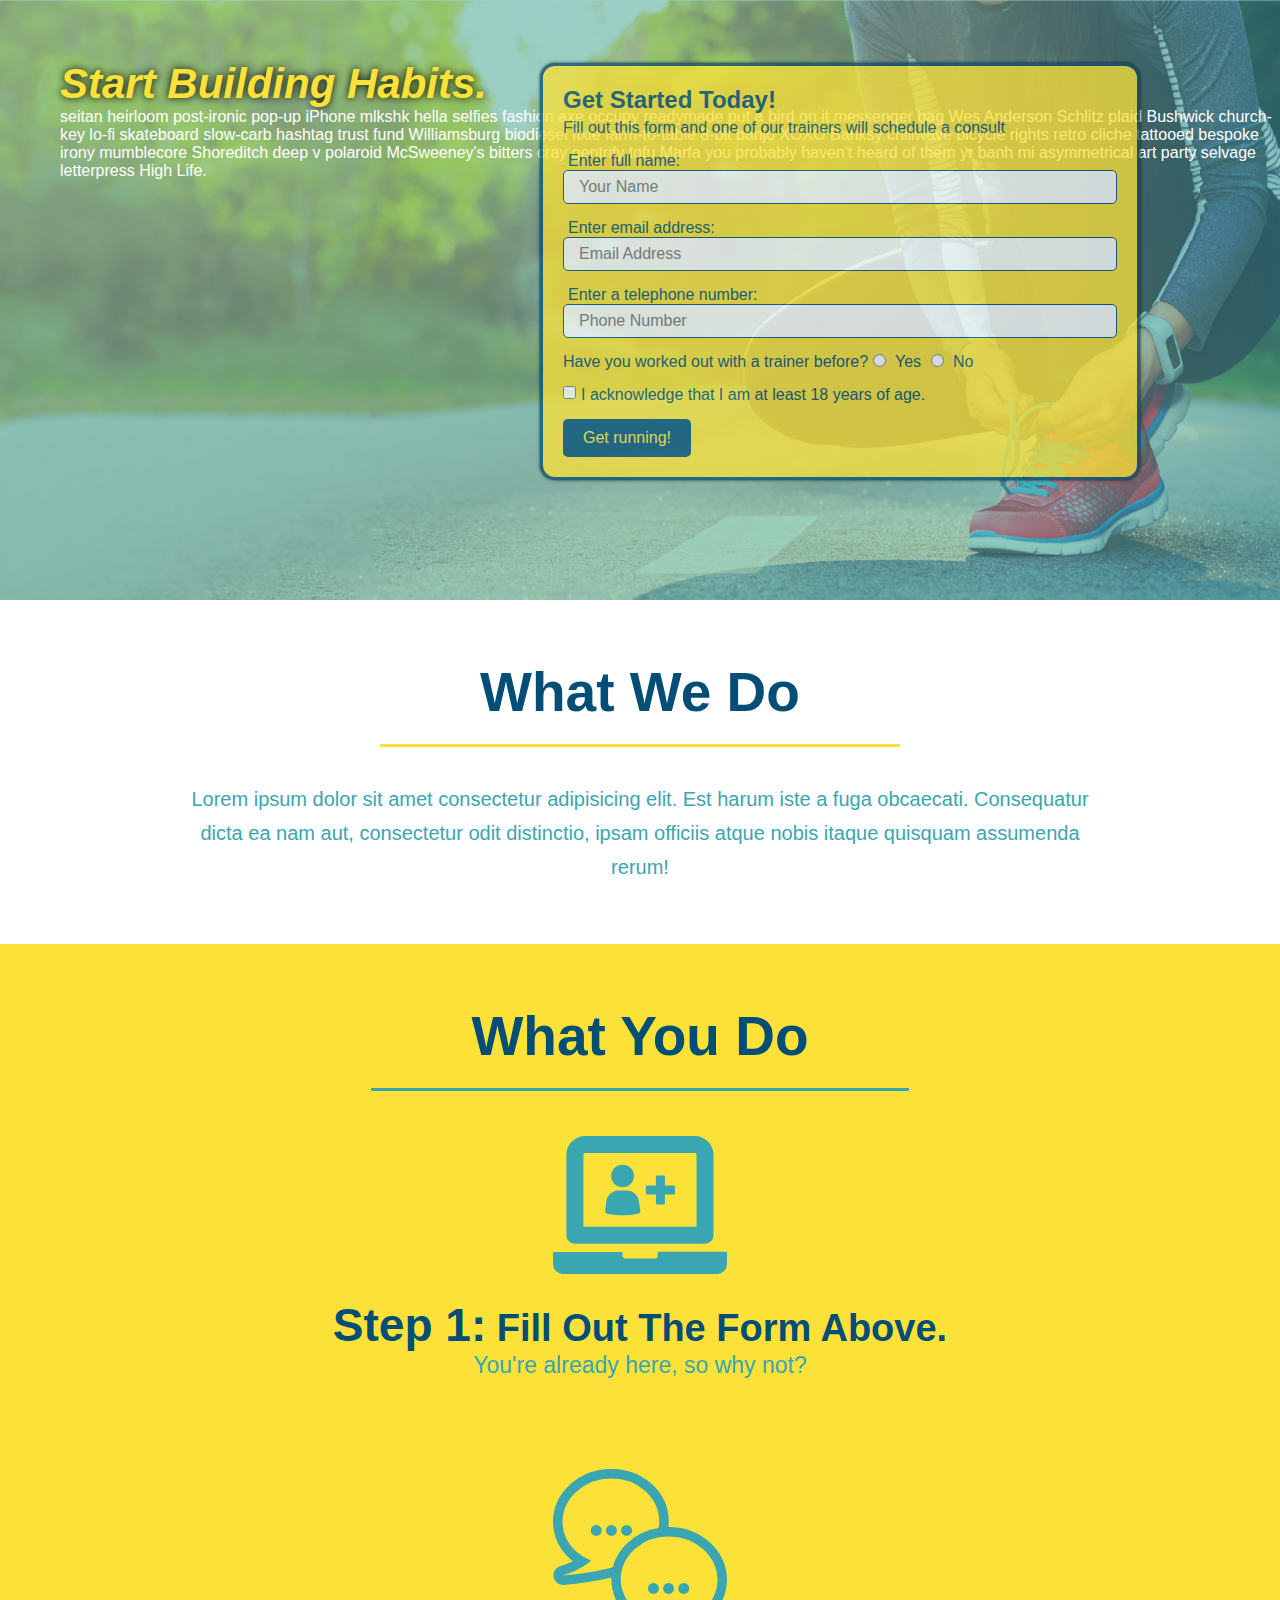
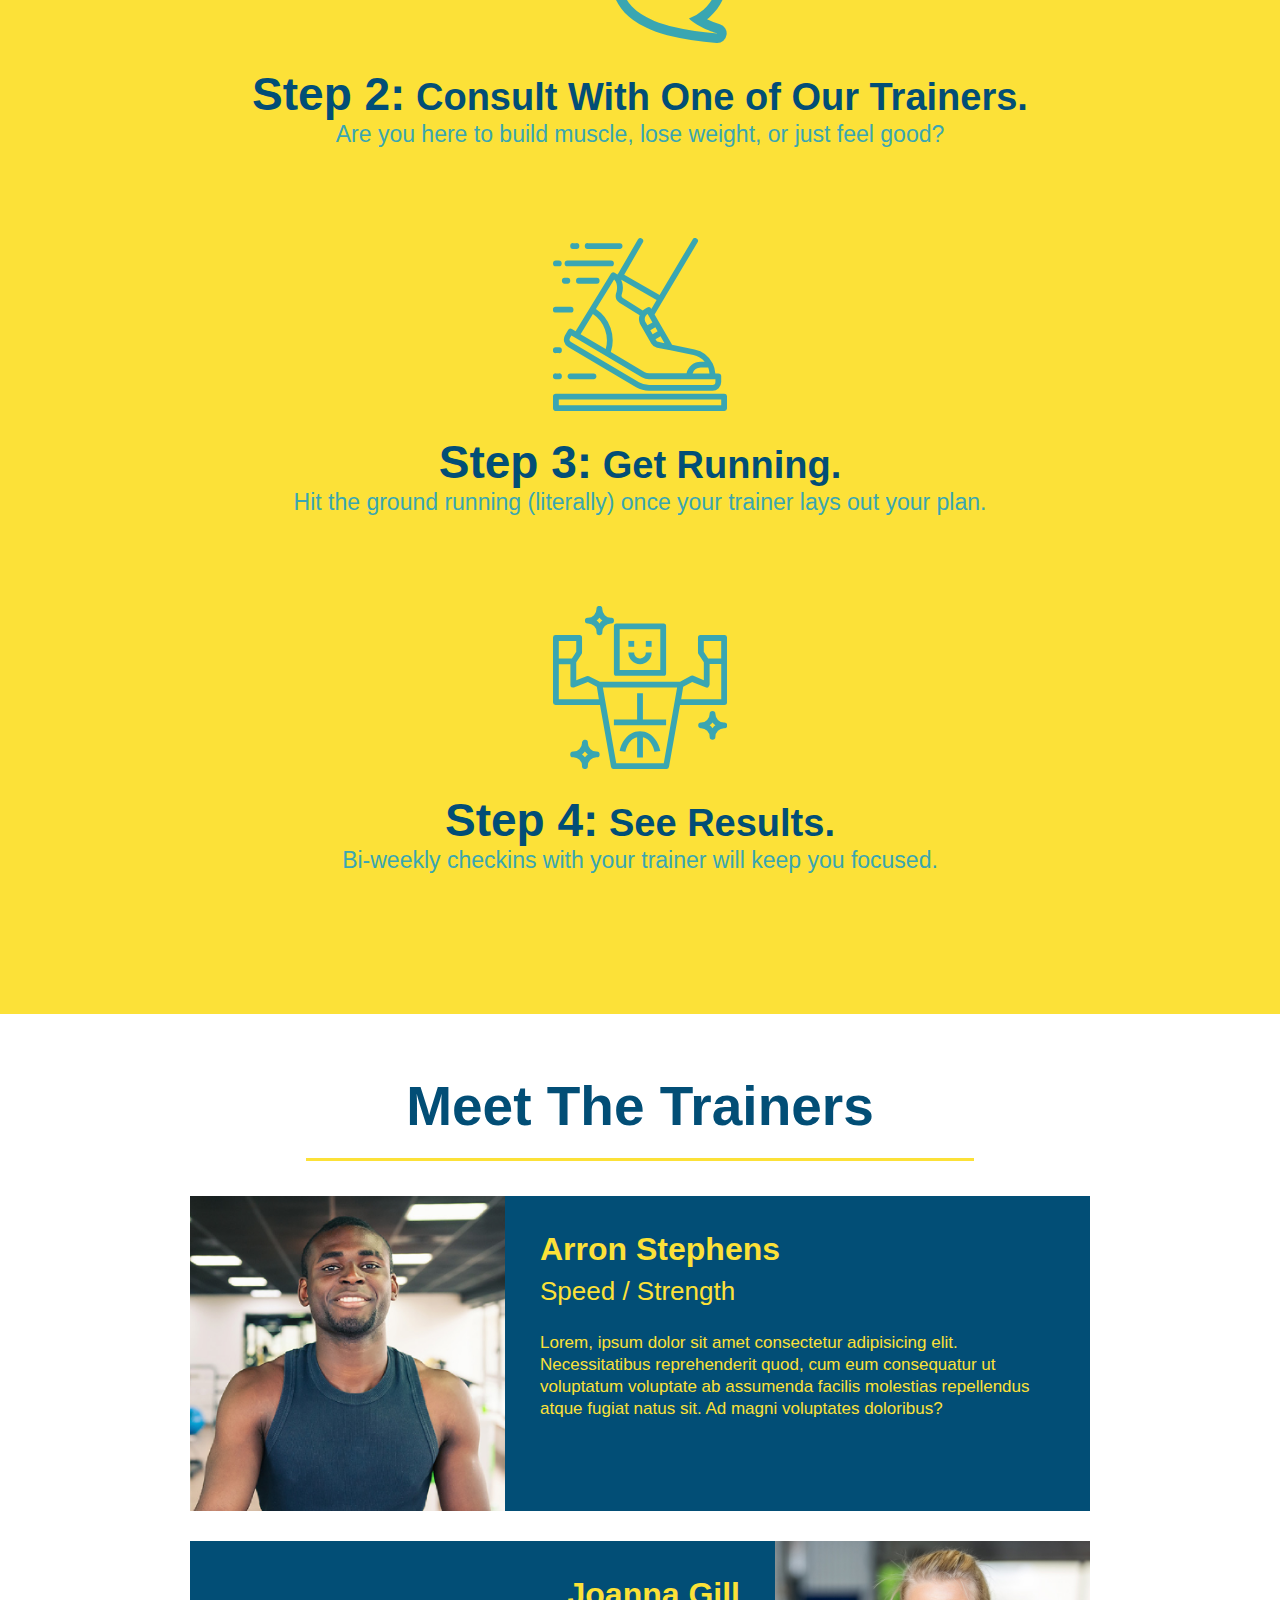
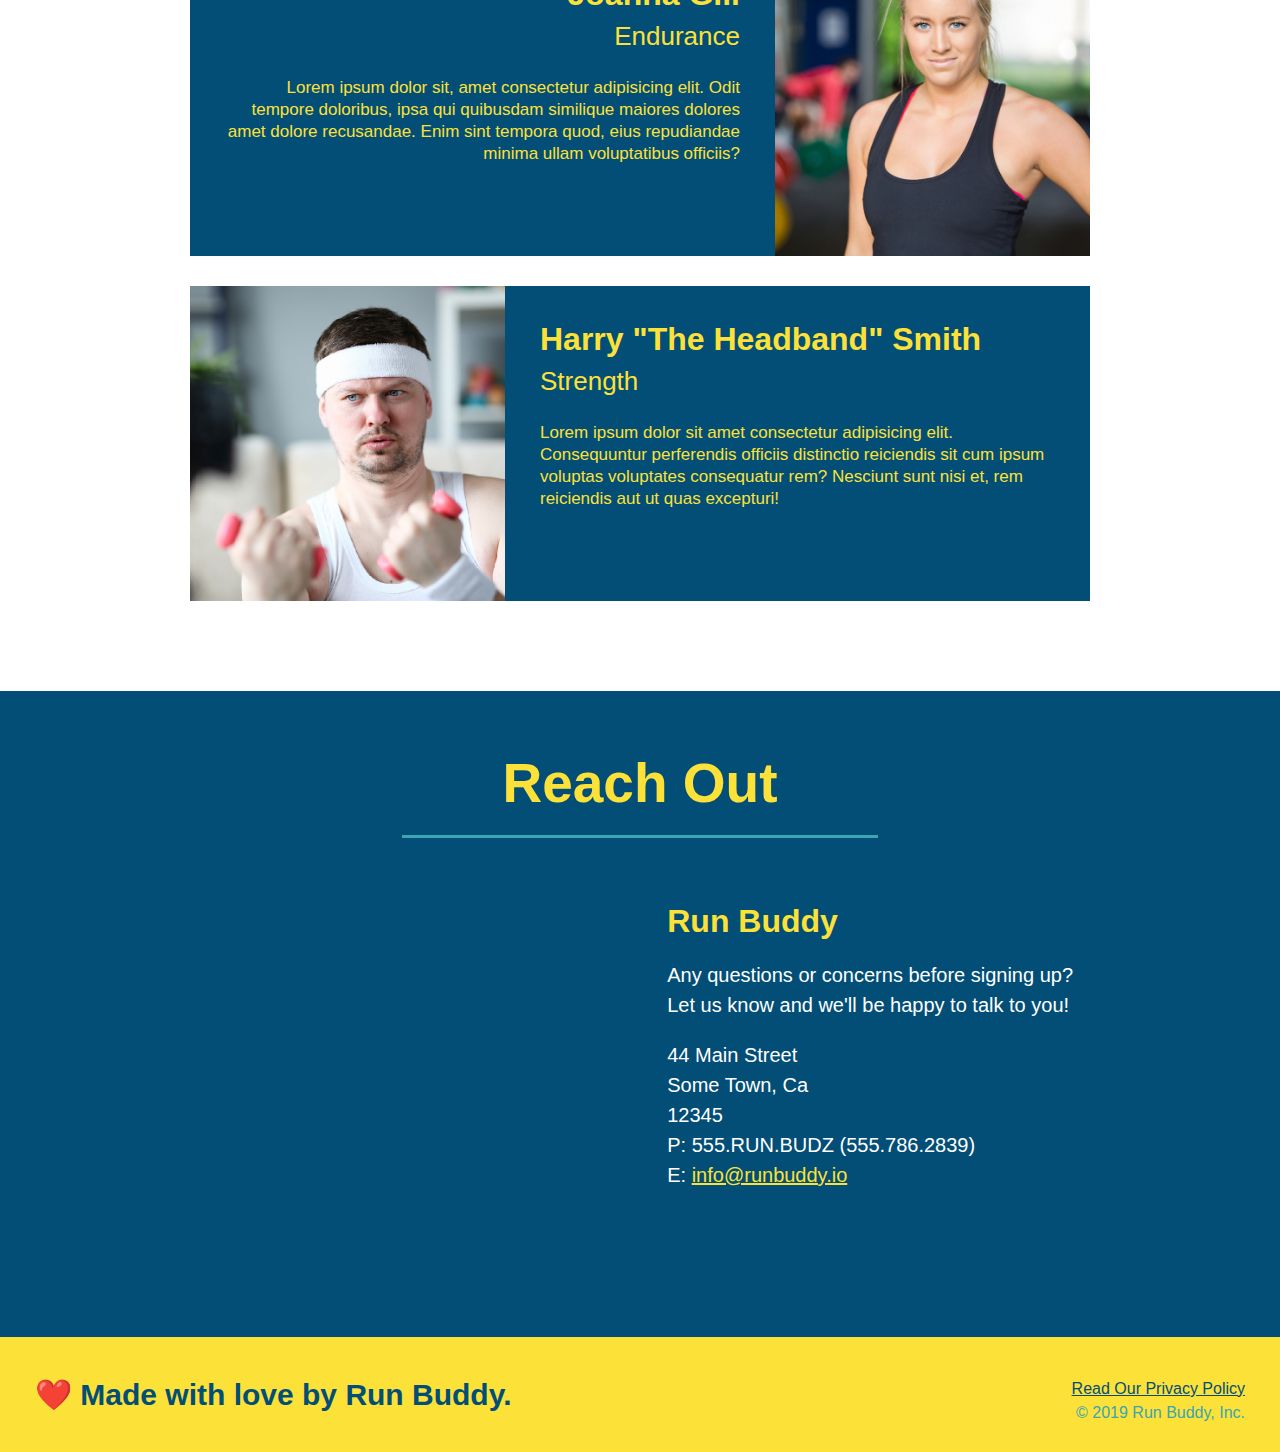
==== index.html @ 837352ae "updated hero content, replaced image" ====
<!DOCTYPE html>
<html lang="en">
    <head>
        <meta charset="UTF-8"/>
        <title>Run Buddy</title>
        <link rel="stylesheet" href="./assets/css/style.css"/>
    </head>
    <body>
        <!-- navigation-->
        <header>
            <h1>
                <a href="/">RUN BUDDY</a>
            </h1>
            <nav>
                <!--Unordered list element-->
                <ul>
                    <!--List item element-->
                    <li>
                        <!--Anchor element -->
                        <a href="#what-we-do">What We Do</a>
                    </li>
                    <li>
                        <a href="#what-you-do">What You Do</a>
                    </li>
                    <li>
                        <a href="#your-trainers">Your Trainers</a>
                    </li>
                    <li>
                        <a href="#reach-out">Reach Out</a>
                    </li>
                </ul>
            </nav>
        </header>
        <!--hero/jumbotron-->
        <section class="hero">
            <div class="hero-text">
                <h1><em>Start Building Habits.</em></h1>
                <p>seitan heirloom post-ironic pop-up iPhone mlkshk hella selfies fashion axe occupy readymade put a bird on it messenger bag Wes Anderson Schlitz plaid Bushwick church-key lo-fi skateboard slow-carb hashtag trust fund Williamsburg biodiesel fixie farm-to-table 8-bit banjo XOXO Banksy chillwave bicycle rights retro cliche tattooed bespoke irony mumblecore Shoreditch deep v polaroid McSweeney's bitters cray gentrify tofu Marfa you probably haven't heard of them yr banh mi asymmetrical art party selvage letterpress High Life.</p>
            </div>
            <div class="hero-form">
                <h3>Get Started Today!</h3>
                <p>Fill out this form and one of our trainers will schedule a consult</p>
                <!--Add form element-->
                <form>
                    <label for ="name"> Enter full name:</label>
                    <input class="form-input" type="text" placeholder="Your Name" name="name" id="name"/>
                    <label for ="email"> Enter email address:</label>
                    <input class="form-input" type="email" placeholder="Email Address" name="email" id="email"/>                    
                    <label for ="phone"> Enter a telephone number:</label>
                    <input class="form-input" type="tel" placeholder="Phone Number" name="phone" id="phone"/>
                    <p>
                        Have you worked out with a trainer before?
                        <input type="radio" name="trainer-confirm" id="trainer-yes"/>
                        <label for="trainer-yes">Yes</label>
                        <input type="radio" name="trainer-confirm" id="trainer-no" />
                        <label for="trainer-no">No</label>
                    </p>
                    <p>
                        <label for="18-yes">I acknowledge that I am at least 18 years of age.</label>
                        <input type="checkbox" name="age18-confirm" id="18-yes"style="float: left"/>
                    </p>
                    <button type="submit">Get running!</button>
                </form>
            </div>
        </section>
        <!--"what we do" section-->
        <section id="what-we-do" class="intro">
            <h2 class="section-title primary-border">What We Do</h2>
            <p>
                Lorem ipsum dolor sit amet consectetur adipisicing elit. Est harum iste a fuga obcaecati. Consequatur dicta ea nam aut, consectetur odit distinctio, ipsam officiis atque nobis itaque quisquam assumenda rerum!            
            </p>
        </section>
        <!--"what you do" section-->
        <section id="what-you-do" class="steps">
            <h2 class="section-title secondary-border">What You Do</h2>
            <div>
                <img src="./assets/images/step-1.svg" alt=""/>
                <h3>Step 1:<span> Fill Out The Form Above.</span></h3>
                <p>You're already here, so why not?</p>
            </div>
            <div>
                <img src="./assets/images/step-2.svg" alt=""/>
                <h3>Step 2:<span> Consult With One of Our Trainers.</span> </h3>
                <p>Are you here to build muscle, lose weight, or just feel good?</p>
            </div>
            <div>
                <img src="./assets/images/step-3.svg" alt=""/>
                <h3>Step 3:<span> Get Running.</span> </h3>
                <p>Hit the ground running (literally) once your trainer lays out your plan.</p>
            </div>
            <div>
                <img src="./assets/images/step-4.svg" alt=""/>
                <h3>Step 4:<span> See Results.</span> </h3>
                <p>Bi-weekly checkins with your trainer will keep you focused.</p>
            </div>
        </section>
        <!--"meet the trainers" section-->
        <section id="your-trainers" class="trainers">
            <h2 class="section-title primary-border">Meet The Trainers</h2>
            <article class="trainer">
                <img src="./assets/images/trainer-1.jpg" alt="Arron Stephens in his workout clothes, ready to pump iron"/>
                <div class="trainer-bio text-left">
                    <h3>Arron Stephens</h3>
                    <h4>Speed / Strength</h4>
                    <p>Lorem, ipsum dolor sit amet consectetur adipisicing elit. Necessitatibus reprehenderit quod, cum eum consequatur ut voluptatum voluptate ab assumenda facilis molestias repellendus atque fugiat natus sit. Ad magni voluptates doloribus?</p>
                </div>
            </article>
            <article class="trainer">
                <div class="trainer-bio text-right">
                    <h3>Joanna Gill</h3>
                    <h4>Endurance</h4>
                    <p>Lorem ipsum dolor sit, amet consectetur adipisicing elit. Odit tempore doloribus, ipsa qui quibusdam similique maiores dolores amet dolore recusandae. Enim sint tempora quod, eius repudiandae minima ullam voluptatibus officiis?</p>
                </div>
                <img src="./assets/images/trainer-2.jpg" alt="Joanna Gill cooling off after a workout"/>
                </article>
            </article>
            <article class="trainer">
                <img src="./assets/images/trainer-3.jpg" alt="Harry Smith wearing a headband and lifting comically small pink weights"/>
                <div class="trainer-bio text-left">
                    <h3>Harry "The Headband" Smith</h3>
                    <h4>Strength</h4>
                    <p>Lorem ipsum dolor sit amet consectetur adipisicing elit. Consequuntur perferendis officiis distinctio reiciendis sit cum ipsum voluptas voluptates consequatur rem? Nesciunt sunt nisi et, rem reiciendis aut ut quas excepturi!</p>
                </div>
                </article>
        </section>
        <!--"reach out" section-->
        <section id="reach-out" class="contact" >
            <h2 class="section-title secondary-border">Reach Out</h2>
            <div class="contact-info">
                <iframe 
                    src="https://www.google.com/maps/embed?pb=!1m18!1m12!1m3!1d3225.8579721481733!2d-79.09637228508554!3d36.04817198011026!2m3!1f0!2f0!3f0!3m2!1i1024!2i768!4f13.1!3m3!1m2!1s0x89acdec742696ea5%3A0x9c9b9ac55a233c32!2s1122%20Waterstone%20Park%20Cir%2C%20Hillsborough%2C%20NC%2027278!5e0!3m2!1sen!2sus!4v1654479115352!5m2!1sen!2sus" 
                    style="border:0;" 
                    allowfullscreen="" 
                    loading="lazy">
                </iframe>
                <div>
                    <h3>Run Buddy</h3>
                    <p>
                        Any questions or concerns before signing up? 
                        <br/>
                        Let us know and we'll be happy to talk to you!
                    </p>
                    <address>
                        44 Main Street<br/>
                        Some Town, Ca<br/>
                        12345<br/>
                        P: 555.RUN.BUDZ (555.786.2839)<br/>
                        E: <a href="mailtoinfo@runbuddy.io">info@runbuddy.io</a>
                    </address>
                </div>
            </div>
        </section>
        <!--footer-->
        <footer>
            <h2>❤️ Made with love by Run Buddy.</h2>
            <div>
                <a href="./privacy-policy.html">Read Our Privacy Policy</a><br />
                &copy; 2019 Run Buddy, Inc.
            </div>
        </footer>
    </body>
</html>
---- assets/css/style.css ----
*{
    margin:0;
    padding:0;
    box-sizing:border-box;
}
body {
    font-family: Helvetica, Arial, sans-serif;
    color: #39a6b2
}
header{
    padding: 20px 35px;
    position: fixed;
    background-color: #024e76;
}
header h1{
    font-weight: bold;
    font-size: 36px;
    color: #fce138;
    margin:0;
}
header a{
    color:#fce138;
    text-decoration: none;
}
header nav{
    float: right;
    margin: 7px 0;
}
header nav ul li{
    display:inline;
}
header nav ul li a{
    margin: 0 30px;
    font-weight: lighter;
    font-size: 22px;
}
header h1{
    font-weight: bold;
    font-size: 36px;
    color: #fce138;
    margin: 0;
    display: inline;
}
footer{
    background: #fce138;
    width: 100%;
    padding: 40px 35px;
}
footer h2{
    display: inline;
    color: #024e76;
    font-size: 30px;
    margin: 0;
}
footer div{
    float: right;
    line-height: 1.5;
    text-align: right;
}
footer a{
    color: #024e76;
}
section{
    padding:60px;
}
.hero-form button {
    background-color:#024e76;
    color:#fce138;
    padding: 10px 20px;
    font-size: 16px;
    border: none;
    border-radius: 5px;
}
.hero{
    background-image:url("../images/flipped-hero-image.jpeg");
    height:600px;
    background-size:cover ;
    background-position:center ;
    position:relative;
}
.hero-text{
    position: absolute;
}
.hero-text h1{
    color:#fce138;
    font-size: 42px;
    text-shadow: 0 0 0.2em black;
}
.hero-text p{
    color: white;
}
.hero-form{
    background-color:#fce138;
    border:solid #024e76;
    color:#024e76;
    padding: 20px;
    width: 600px;
    border: solid 3px #024e76;
    position:absolute;
    bottom:120px;
    right:140px;
    box-shadow: 0 0 0.2em black;
    opacity: .75;
    border-radius: 15px;
}
.hero-form h3{
    margin: 0;
    font-size: 24px;
}
.hero-form p{
    margin: 5px 0 15px 0;
}
.hero-form label{
    margin:0 5px;
}
.form-input{
    border: 1px solid #024e76;
    display:block;
    padding:7px 15px;
    font-size: 16px;
    color: #024e76;
    width:100%;
    margin-bottom: 15px;
    border-radius: 5px;
}

.intro{
    text-align: center;
}
.intro p{
    line-height:1.7;
    color:#39a6b2;
    width:80%;
    font-size:20px;
    margin:0 auto;
}
.steps{
    text-align: center;
    background: #fce138;
}
.section-title{
    font-size: 55px;
    color:#024e76;
    margin-bottom:35px;
    padding: 0 100px 20px 100px;
    display: inline-block;
    border-bottom:3px solid;
}
.primary-border{
    border-color: #fce138;
}
.secondary-border{
    border-color: #39a6b2;
}
.steps div{
    margin-bottom: 80px;
}
.steps img{
    width:15%;
    margin:10px 0;
}
.steps h3{
    color:#024e76;
    font-size: 46px;
    margin-top: 10px;
}
.steps p{
    color:#39a6b2;
    font-size:23px;
}
.steps span{
    font-size: 38px;
}
.trainers{
    text-align: center;
}
.trainer{
    width:900px;
    margin: 0 auto 30px auto;
    background: #024e76;
    color: #fce138;
    overflow: auto;
}
.trainer img{
    width:35%;
    float:left;
}
.trainer-bio{
    padding: 35px;
    float: left;
    width:65%;
}
.trainer-bio h3{
    font-size: 32px;
    margin-bottom: 8px;
}
.trainer-bio h4{
    font-weight: lighter;
    font-size: 26px;
    margin-bottom: 25px;
}
.trainer-bio p{
    font-size: 17px;
    line-height: 1.3;
}
.text-left{
    text-align: left;
}
.text-right{
    text-align: right;
}
.contact{
    background-color: #024e76;
    text-align: center;
}
.contact h2{
    color: #fce138;
}
.contact-info h3{
    color: #fce138;
    font-size: 32px;
}
.contact-info iframe{
    width:400px; 
    height:400px;
}
.contact-info div{
    width:410px;
    display:inline-block;
    vertical-align: top;
    text-align: left;
    margin: 30px 0 0 60px;
    color: white;
}
.contact-info p, .contact-info address{
    margin: 20px 0;
    line-height:1.5;
    font-size: 20px;
    font-style: normal;
}
.contact-info a{
    color:#fce138;
}
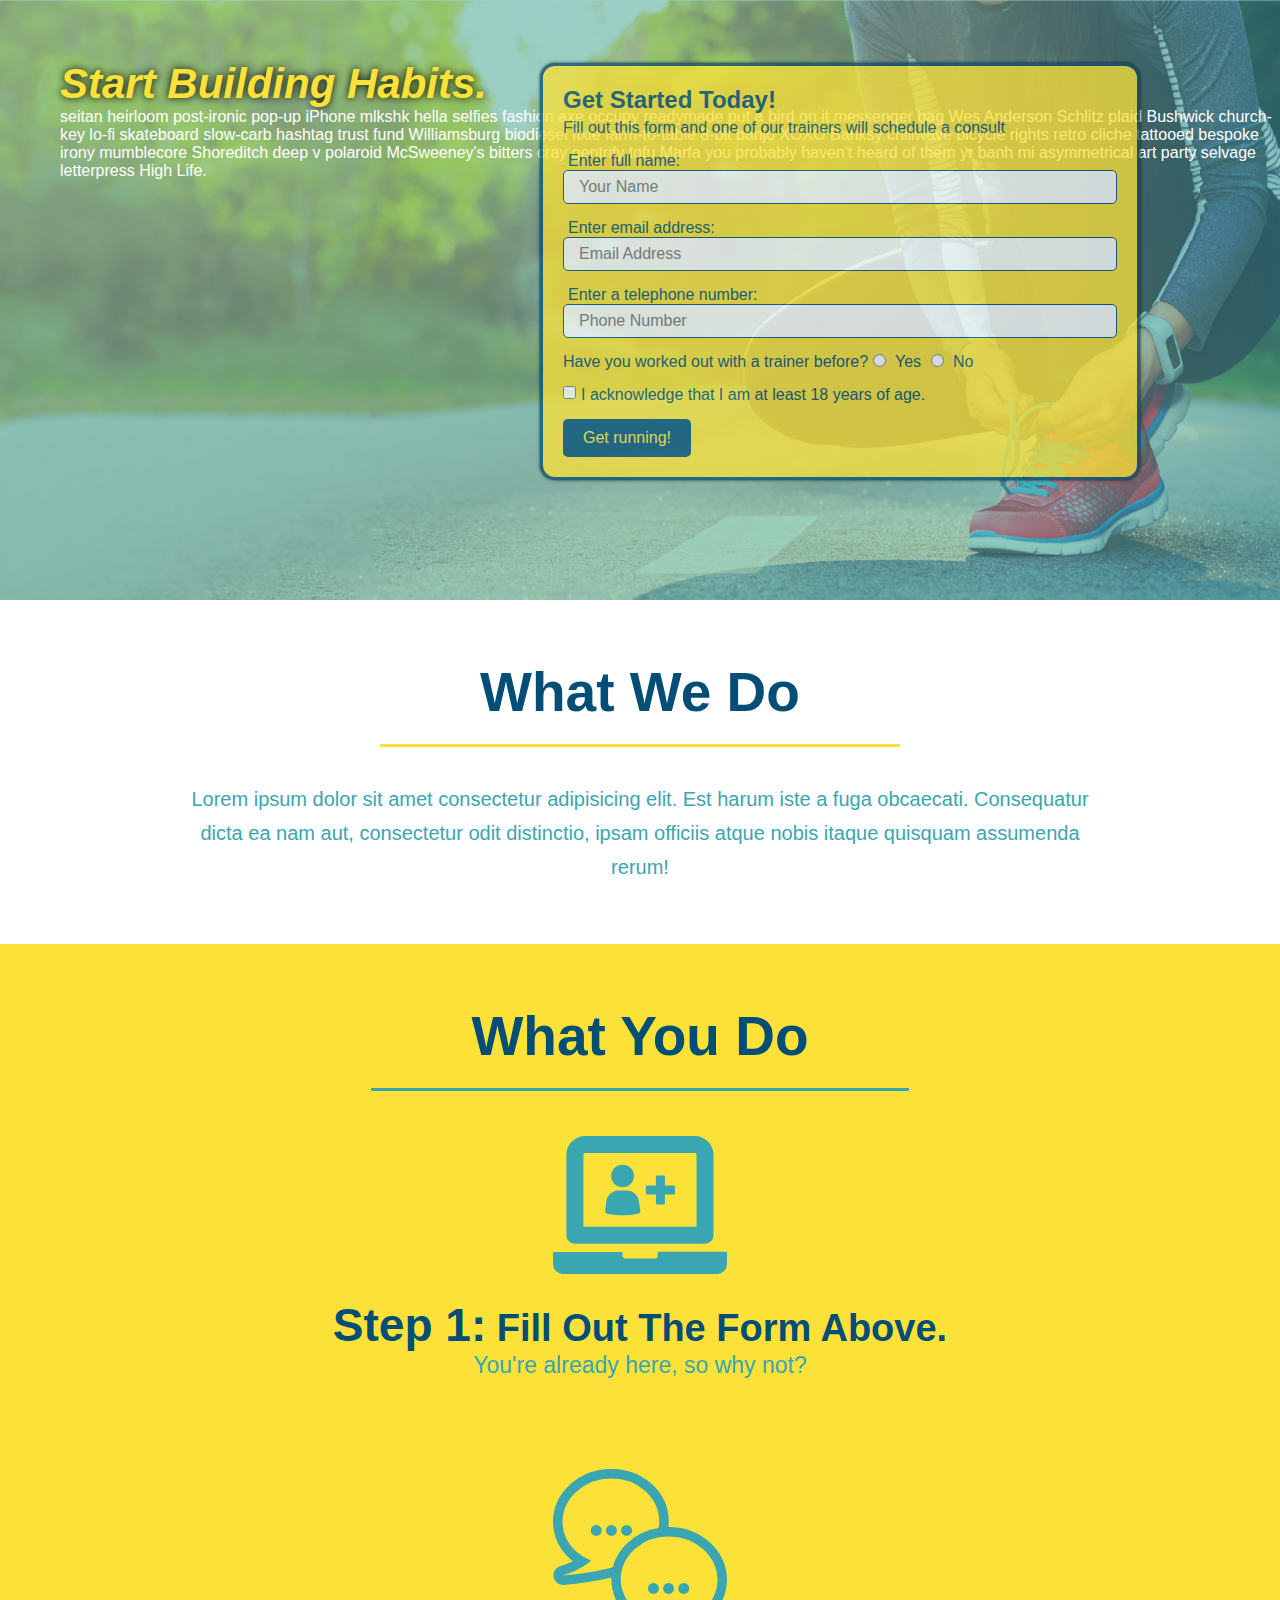
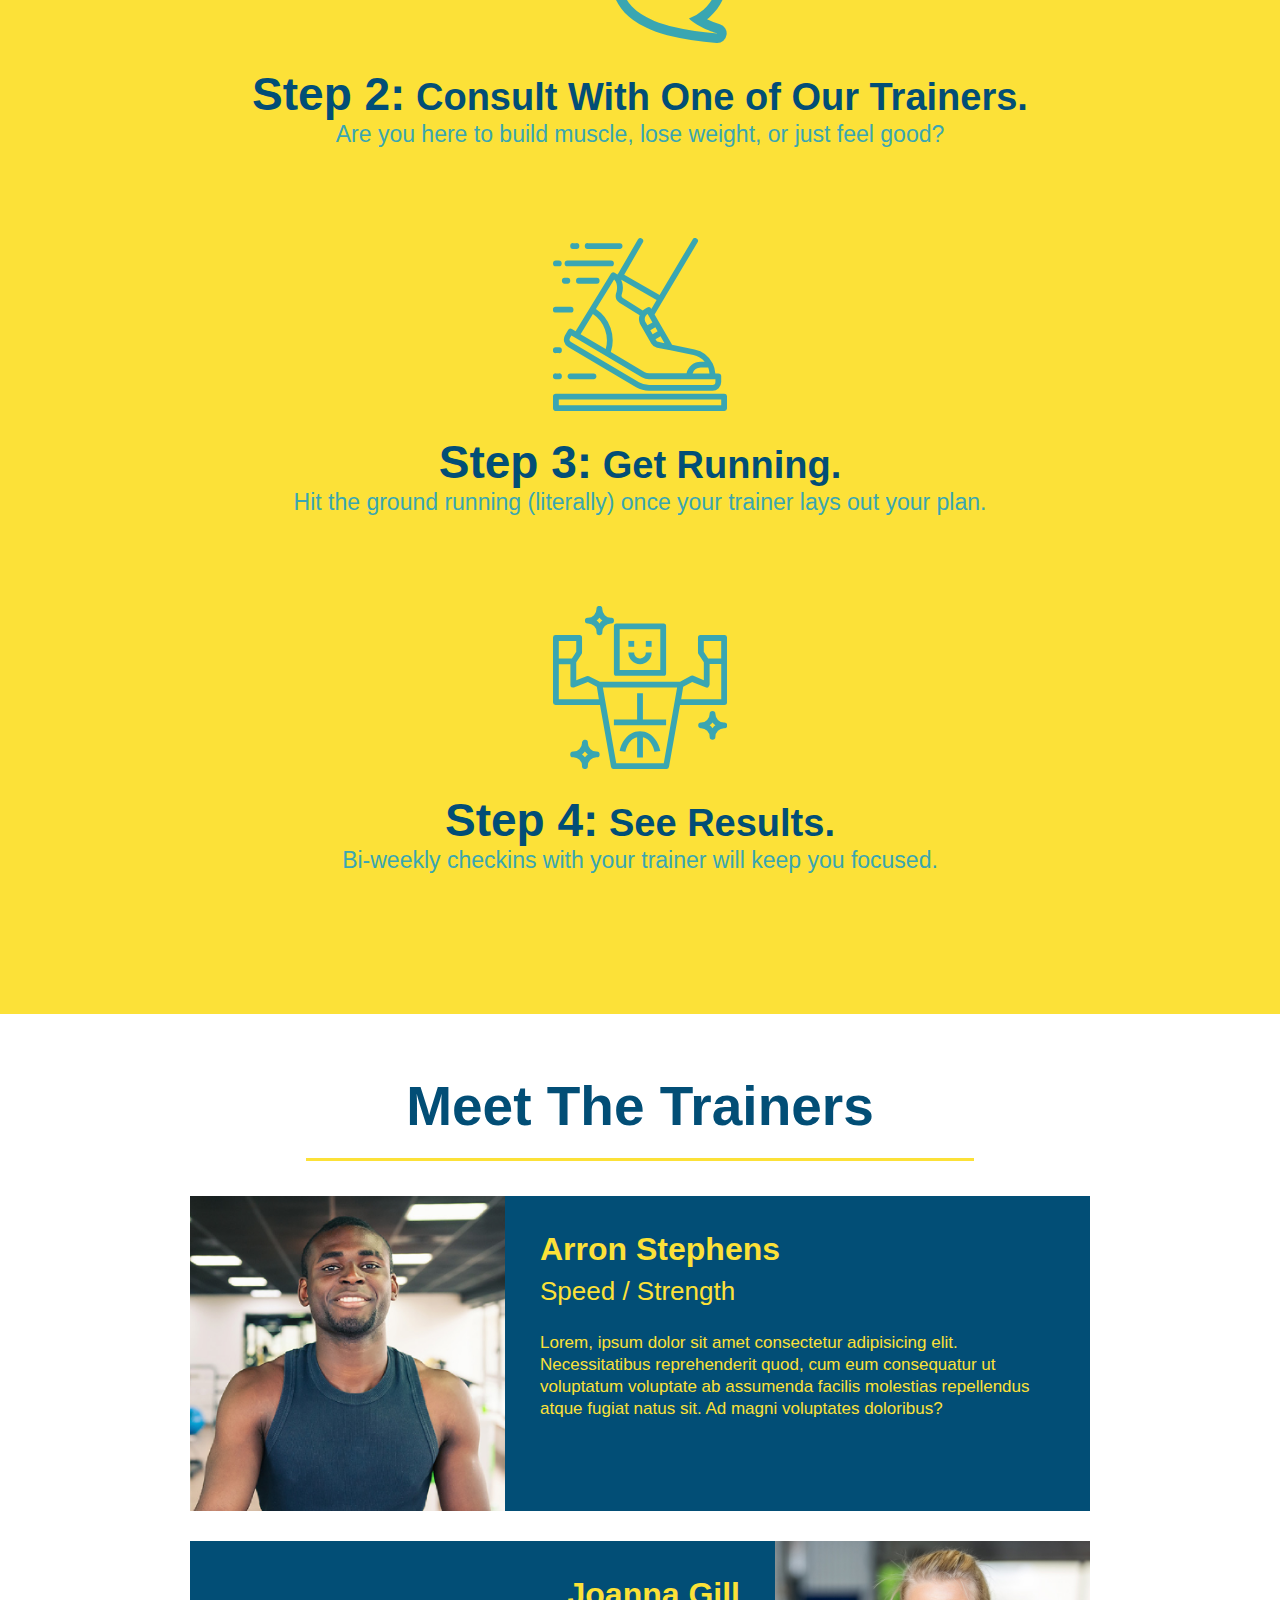
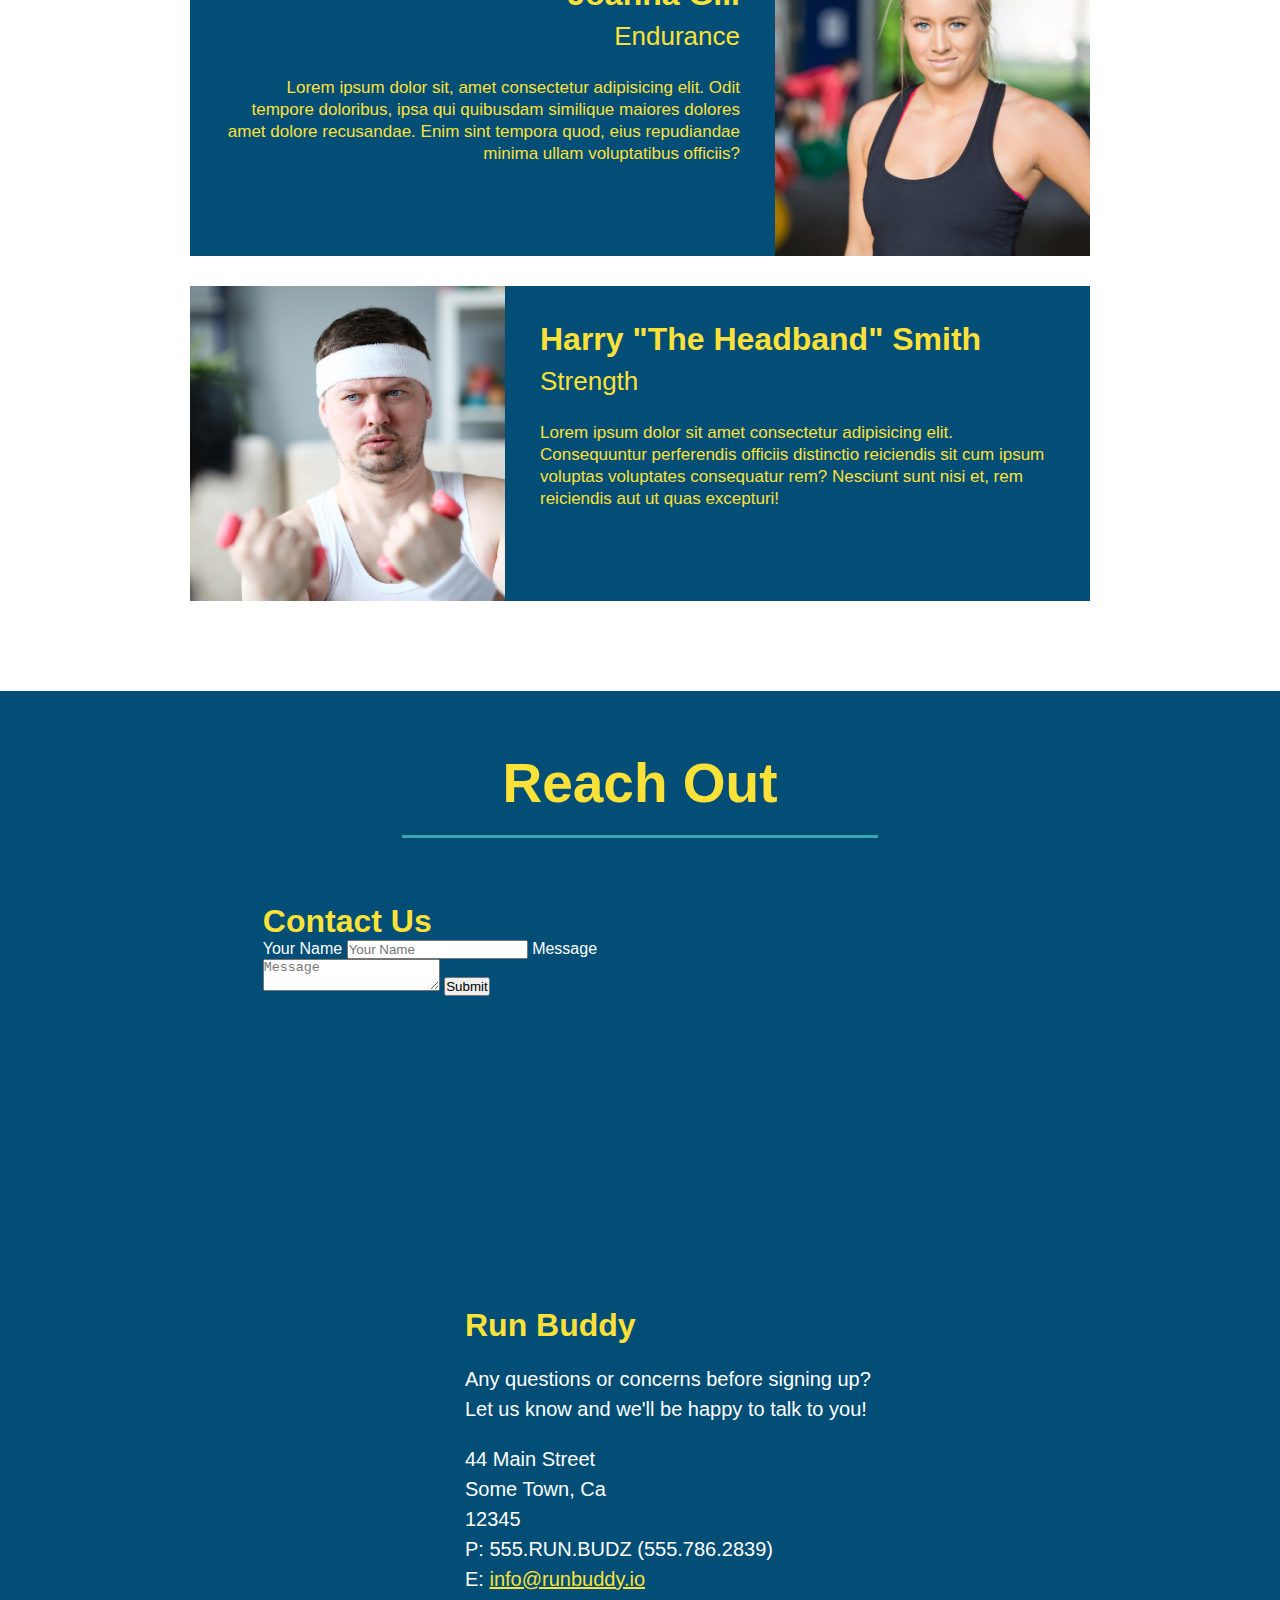
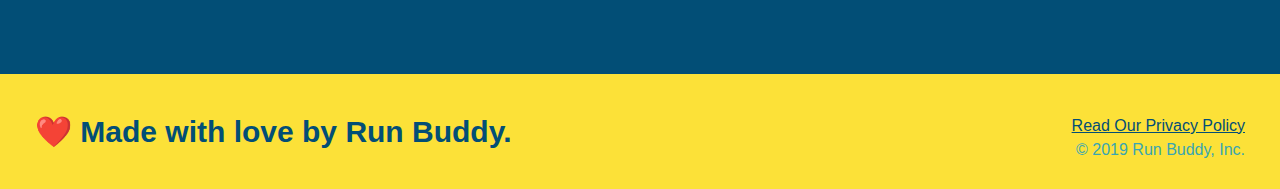
==== commit efe8b5e4: "add contact form" ====
--- a/index.html
+++ b/index.html
@@ -127,6 +127,18 @@
         <section id="reach-out" class="contact" >
             <h2 class="section-title secondary-border">Reach Out</h2>
             <div class="contact-info">
+                <div class="contact-form">
+                    <h3>Contact Us</h3>
+                    <form>
+                        <label for="contact-name">Your Name</label>
+                        <input type="text" id="contact-name" placeholder="Your Name"/>
+
+                        <label for="contact-message">Message</label>
+                        <textarea id="contact message" placeholder="Message"></textarea>
+
+                        <button type="submit">Submit</button>
+                    </form>
+                </div>
                 <iframe 
                     src="https://www.google.com/maps/embed?pb=!1m18!1m12!1m3!1d3225.8579721481733!2d-79.09637228508554!3d36.04817198011026!2m3!1f0!2f0!3f0!3m2!1i1024!2i768!4f13.1!3m3!1m2!1s0x89acdec742696ea5%3A0x9c9b9ac55a233c32!2s1122%20Waterstone%20Park%20Cir%2C%20Hillsborough%2C%20NC%2027278!5e0!3m2!1sen!2sus!4v1654479115352!5m2!1sen!2sus" 
                     style="border:0;" 
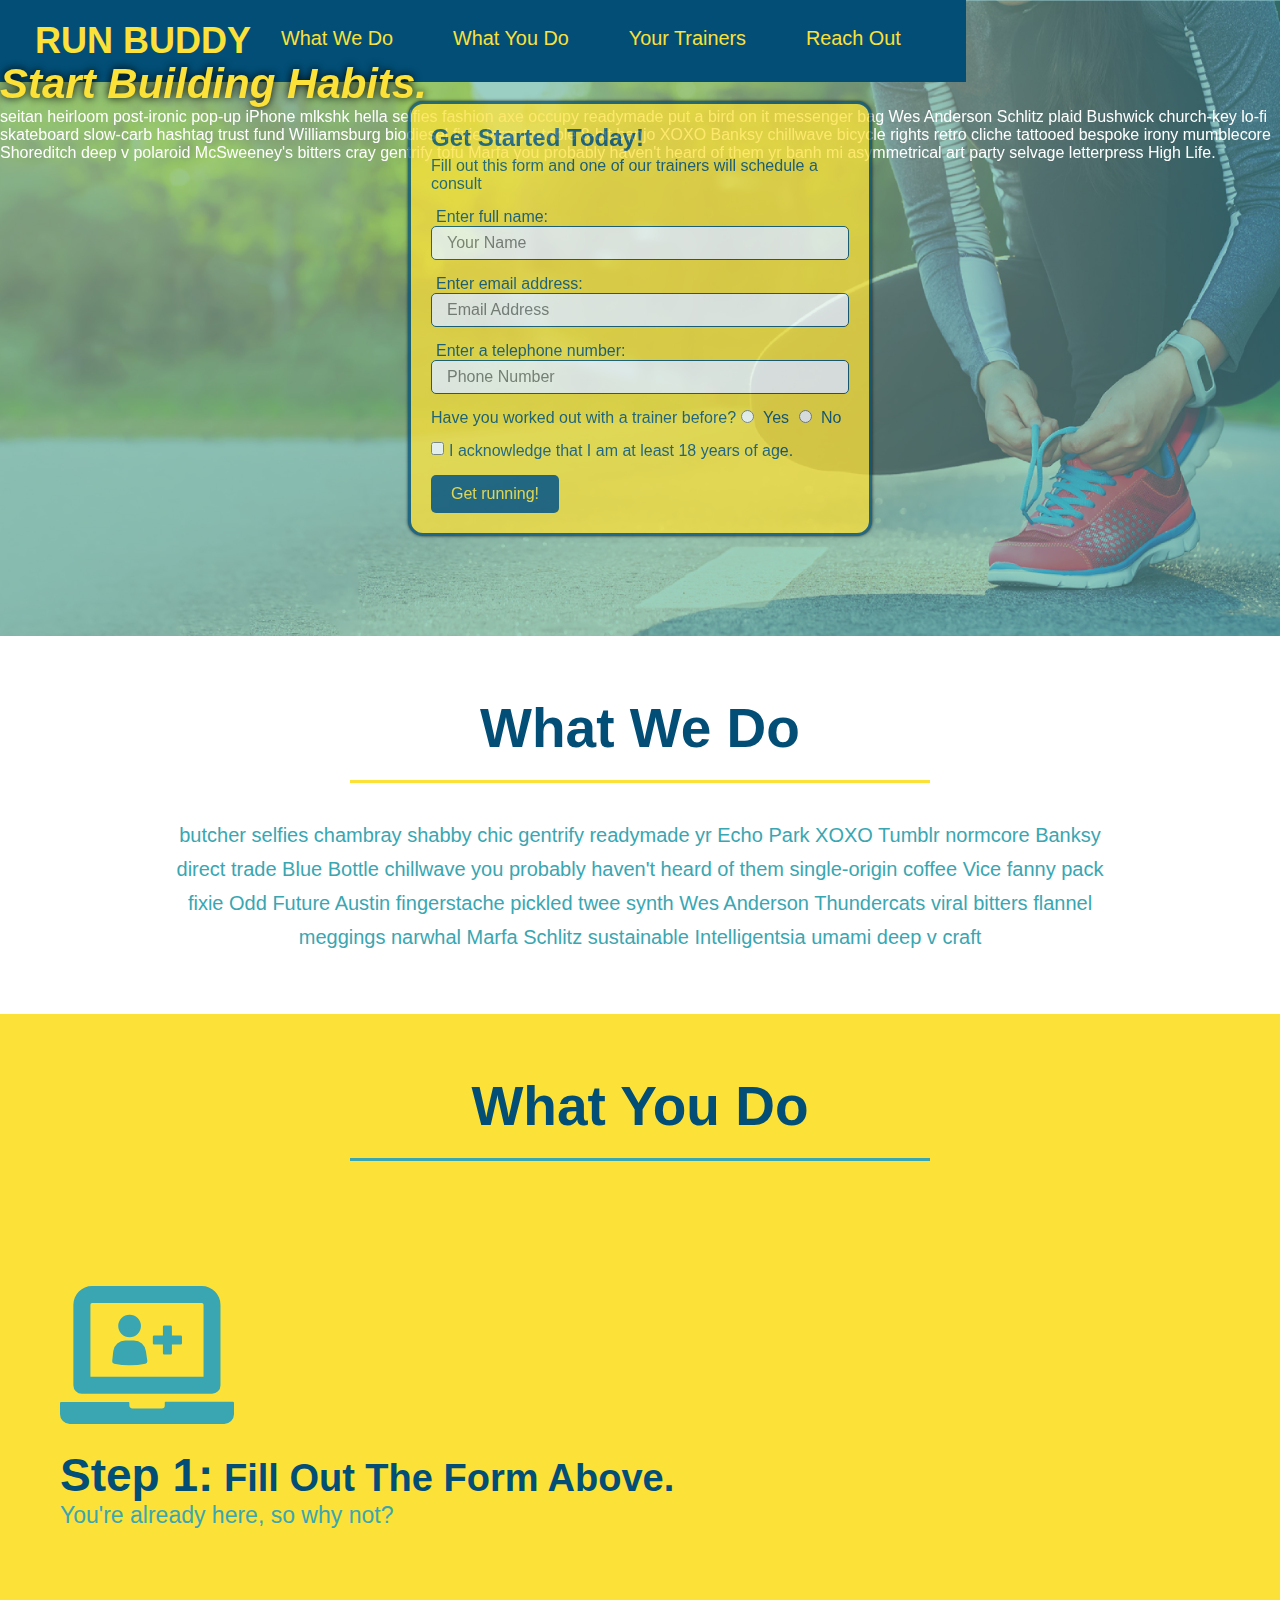
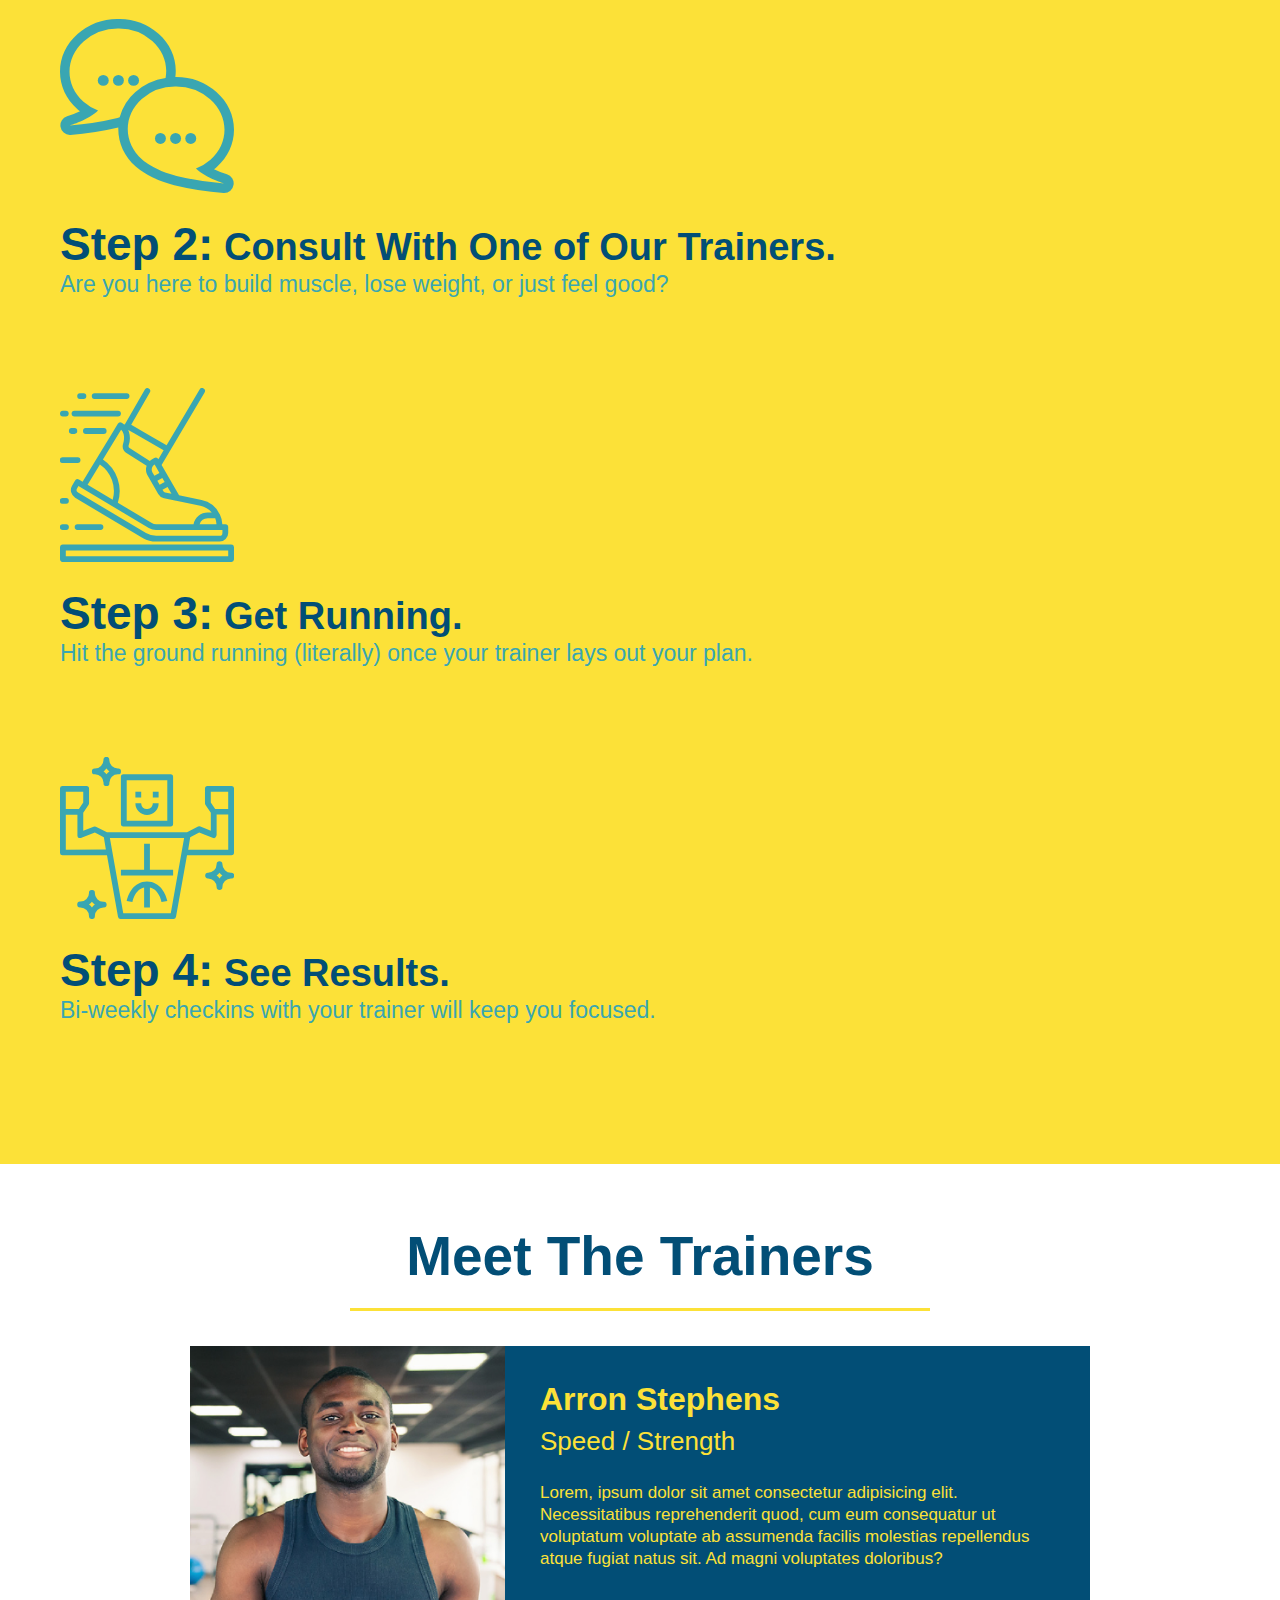
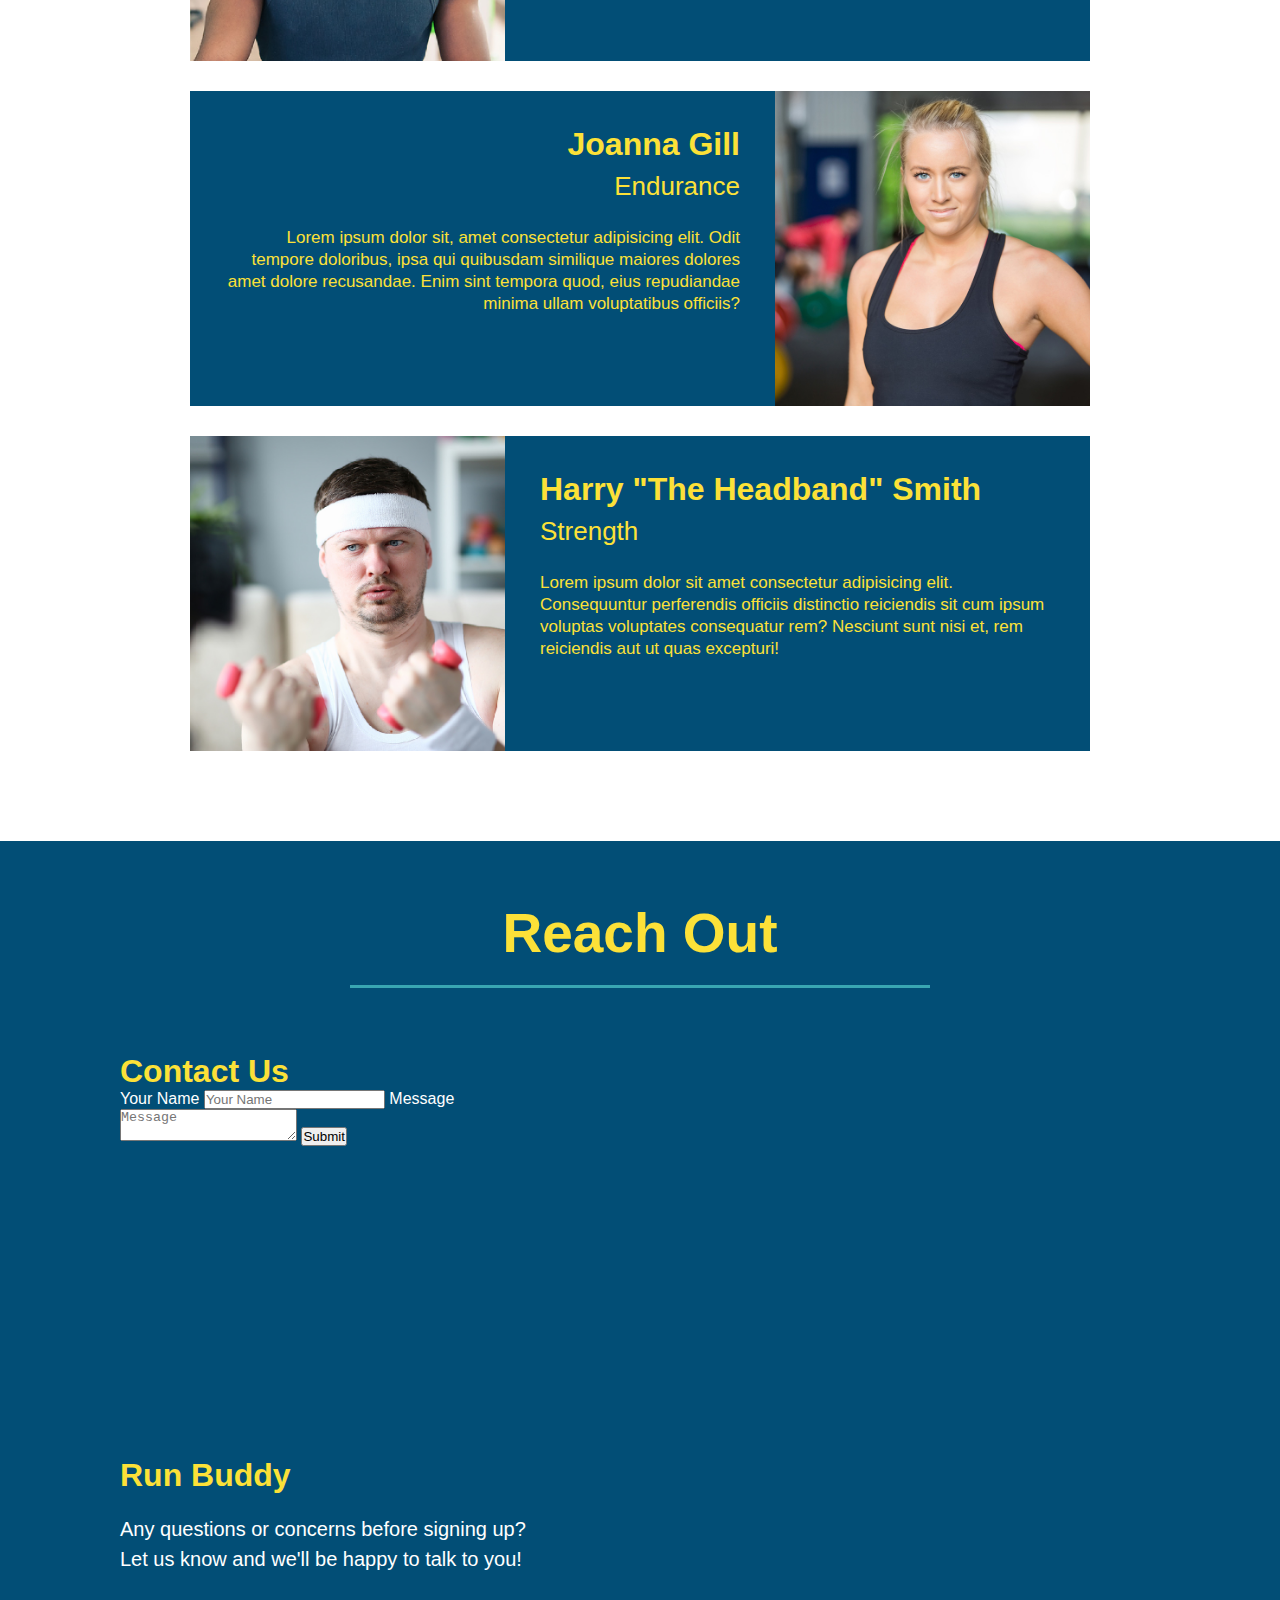
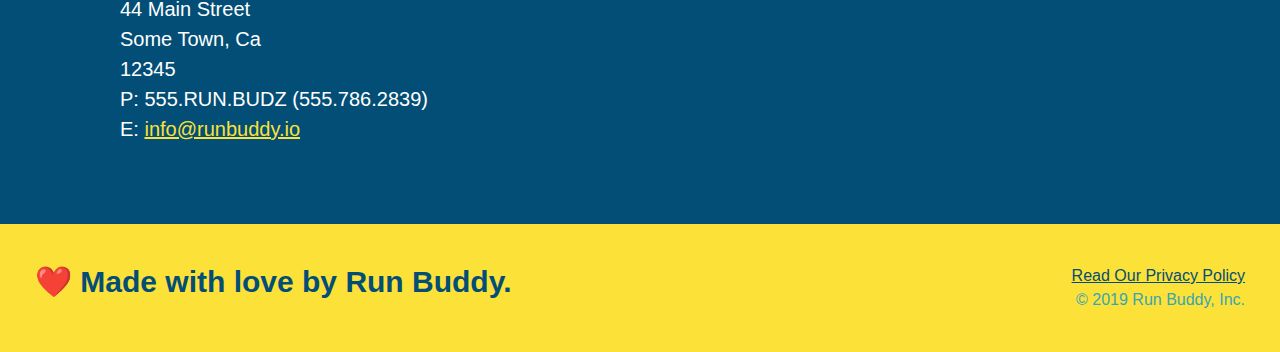
==== commit 9f734c01: "worked on flexbox" ====
--- a/index.html
+++ b/index.html
@@ -65,14 +65,20 @@
         </section>
         <!--"what we do" section-->
         <section id="what-we-do" class="intro">
-            <h2 class="section-title primary-border">What We Do</h2>
-            <p>
-                Lorem ipsum dolor sit amet consectetur adipisicing elit. Est harum iste a fuga obcaecati. Consequatur dicta ea nam aut, consectetur odit distinctio, ipsam officiis atque nobis itaque quisquam assumenda rerum!            
-            </p>
+            <div class="flex-row">
+                <h2 class="section-title primary-border">What We Do</h2>
+            </div>
+            <div class="flex-row">
+                <p>
+                    butcher selfies chambray shabby chic gentrify readymade yr Echo Park XOXO Tumblr normcore Banksy direct trade Blue Bottle chillwave you probably haven't heard of them single-origin coffee Vice fanny pack fixie Odd Future Austin fingerstache pickled twee synth Wes Anderson Thundercats viral bitters flannel meggings narwhal Marfa Schlitz sustainable Intelligentsia umami deep v craft
+                </p>
+            </div>
         </section>
         <!--"what you do" section-->
         <section id="what-you-do" class="steps">
-            <h2 class="section-title secondary-border">What You Do</h2>
+            <div class="flex-row">
+                <h2 class="section-title secondary-border">What You Do</h2>
+            </div>
             <div>
                 <img src="./assets/images/step-1.svg" alt=""/>
                 <h3>Step 1:<span> Fill Out The Form Above.</span></h3>
@@ -96,7 +102,9 @@
         </section>
         <!--"meet the trainers" section-->
         <section id="your-trainers" class="trainers">
-            <h2 class="section-title primary-border">Meet The Trainers</h2>
+            <div class="flex-row">
+                <h2 class="section-title primary-border">Meet The Trainers</h2>
+            </div>
             <article class="trainer">
                 <img src="./assets/images/trainer-1.jpg" alt="Arron Stephens in his workout clothes, ready to pump iron"/>
                 <div class="trainer-bio text-left">
@@ -125,7 +133,9 @@
         </section>
         <!--"reach out" section-->
         <section id="reach-out" class="contact" >
-            <h2 class="section-title secondary-border">Reach Out</h2>
+            <div class="flex-row">
+                <h2 class="section-title secondary-border">Reach Out</h2>
+            </div>
             <div class="contact-info">
                 <div class="contact-form">
                     <h3>Contact Us</h3>
--- a/assets/css/style.css
+++ b/assets/css/style.css
@@ -11,6 +11,9 @@
     padding: 20px 35px;
     position: fixed;
     background-color: #024e76;
+    display: flex;
+    justify-content: space-between;
+    flex-wrap: wrap;
 }
 header h1{
     font-weight: bold;
@@ -23,16 +26,19 @@
     text-decoration: none;
 }
 header nav{
-    float: right;
     margin: 7px 0;
 }
-header nav ul li{
-    display:inline;
+header nav ul{
+    display: flex;
+    flex-wrap: wrap;
+    justify-content: space-between;
+    align-items: center;
+    list-style: none;
 }
 header nav ul li a{
     margin: 0 30px;
     font-weight: lighter;
-    font-size: 22px;
+    font-size: 1.55vw;
 }
 header h1{
     font-weight: bold;
@@ -45,15 +51,16 @@
     background: #fce138;
     width: 100%;
     padding: 40px 35px;
+    display: flex;
+    justify-content: space-between;
+    flex-wrap: wrap;
 }
 footer h2{
-    display: inline;
     color: #024e76;
     font-size: 30px;
     margin: 0;
 }
 footer div{
-    float: right;
     line-height: 1.5;
     text-align: right;
 }
@@ -73,10 +80,11 @@
 }
 .hero{
     background-image:url("../images/flipped-hero-image.jpeg");
-    height:600px;
-    background-size:cover ;
-    background-position:center ;
-    position:relative;
+    background-size:cover;
+    background-position:center;
+    display: flex;
+    justify-content: center;
+    flex-wrap: wrap;
 }
 .hero-text{
     position: absolute;
@@ -94,14 +102,12 @@
     border:solid #024e76;
     color:#024e76;
     padding: 20px;
-    width: 600px;
     border: solid 3px #024e76;
-    position:absolute;
-    bottom:120px;
-    right:140px;
     box-shadow: 0 0 0.2em black;
     opacity: .75;
     border-radius: 15px;
+    width: 40%;
+    margin:3.5%;
 }
 .hero-form h3{
     margin: 0;
@@ -112,6 +118,19 @@
 }
 .hero-form label{
     margin:0 5px;
+}
+.hero-cta{
+    width:35%;
+    text-align: right;
+    margin:3.5%;
+    color: #fff;
+    font-size: 18px;
+    line-height: 1.3;
+}
+.hero-cta h2{
+    font-style: italic;
+    font-size:55px;
+    color: #fce138;
 }
 .form-input{
     border: 1px solid #024e76;
@@ -124,27 +143,25 @@
     border-radius: 5px;
 }
 
-.intro{
-    text-align: center;
-}
 .intro p{
     line-height:1.7;
     color:#39a6b2;
     width:80%;
     font-size:20px;
     margin:0 auto;
+    text-align: center;
 }
 .steps{
-    text-align: center;
     background: #fce138;
 }
 .section-title{
     font-size: 55px;
     color:#024e76;
-    margin-bottom:35px;
-    padding: 0 100px 20px 100px;
-    display: inline-block;
     border-bottom:3px solid;
+    padding-bottom: 20px;
+    text-align: center;
+    margin: 0 auto 35px auto;
+    width:50%;
 }
 .primary-border{
     border-color: #fce138;
@@ -211,7 +228,6 @@
 }
 .contact{
     background-color: #024e76;
-    text-align: center;
 }
 .contact h2{
     color: #fce138;
@@ -240,4 +256,7 @@
 }
 .contact-info a{
     color:#fce138;
+}
+.flex-row{
+    display: flex;
 }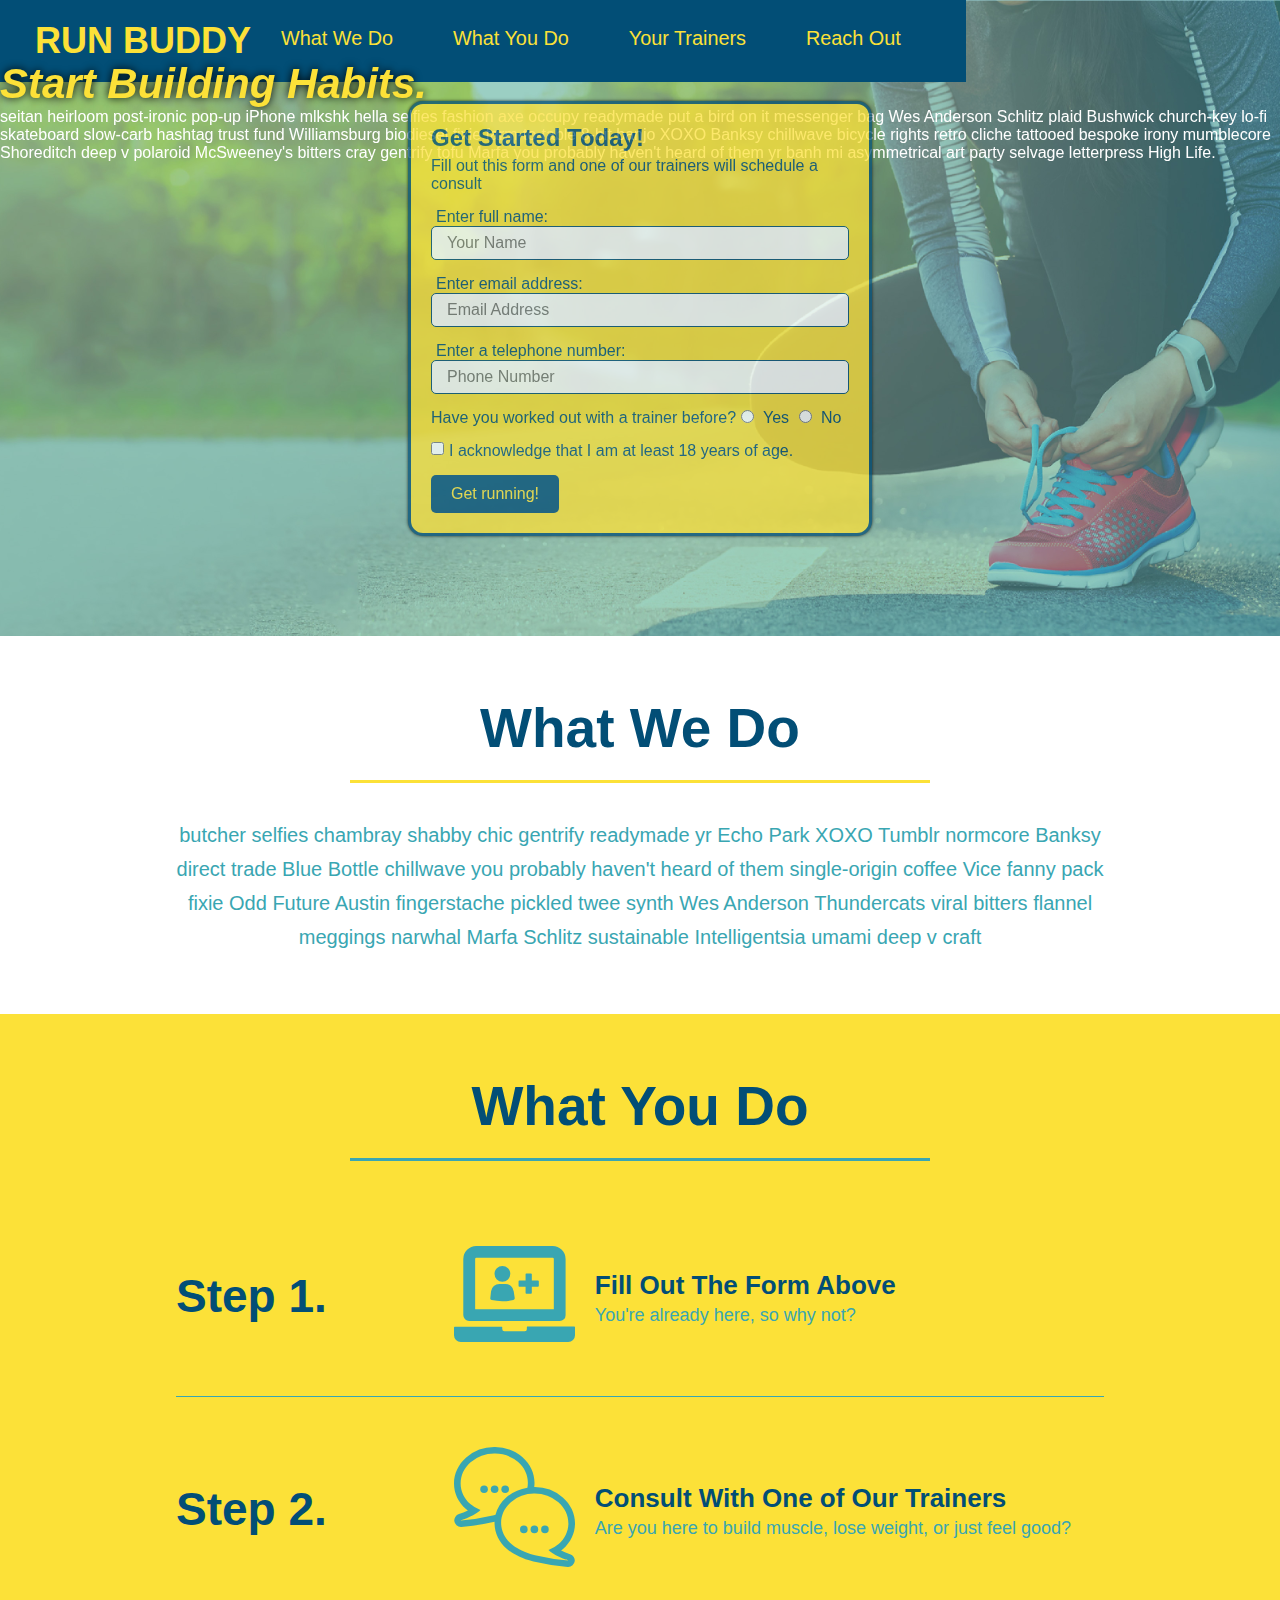
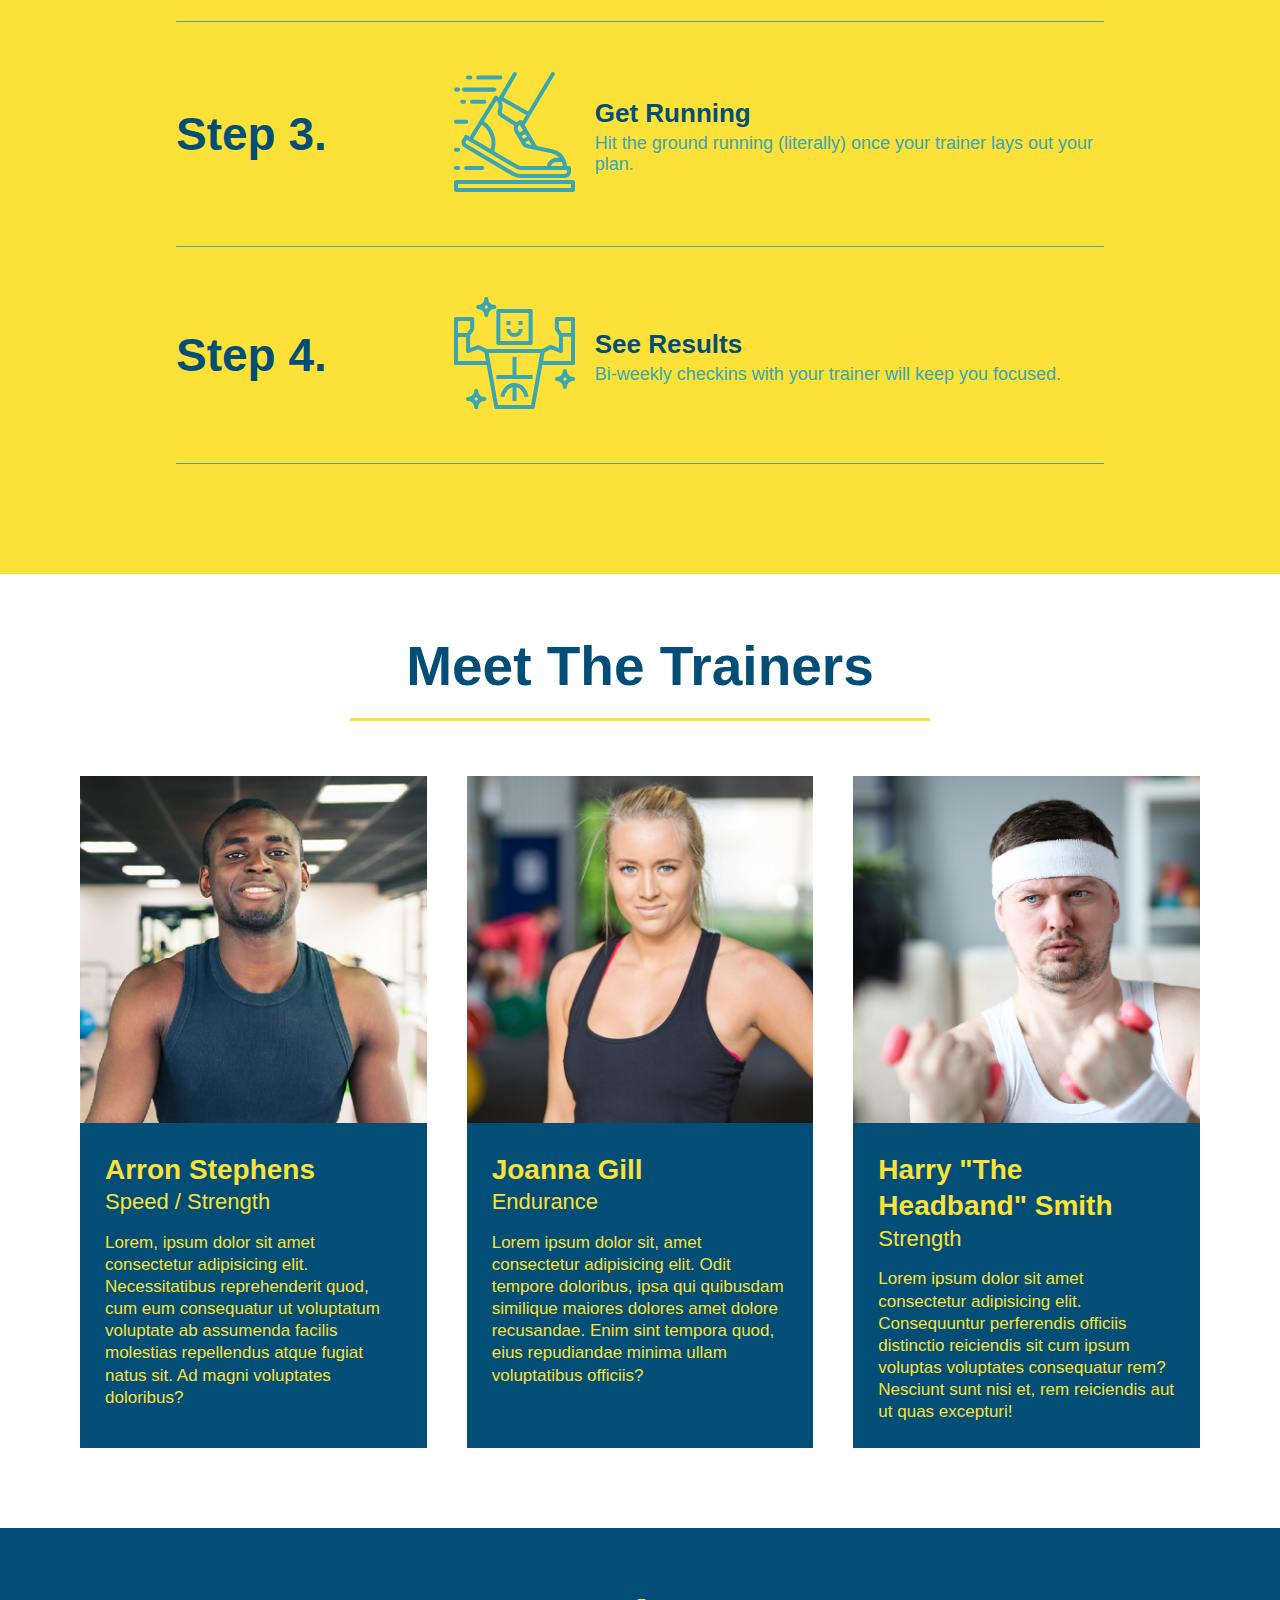
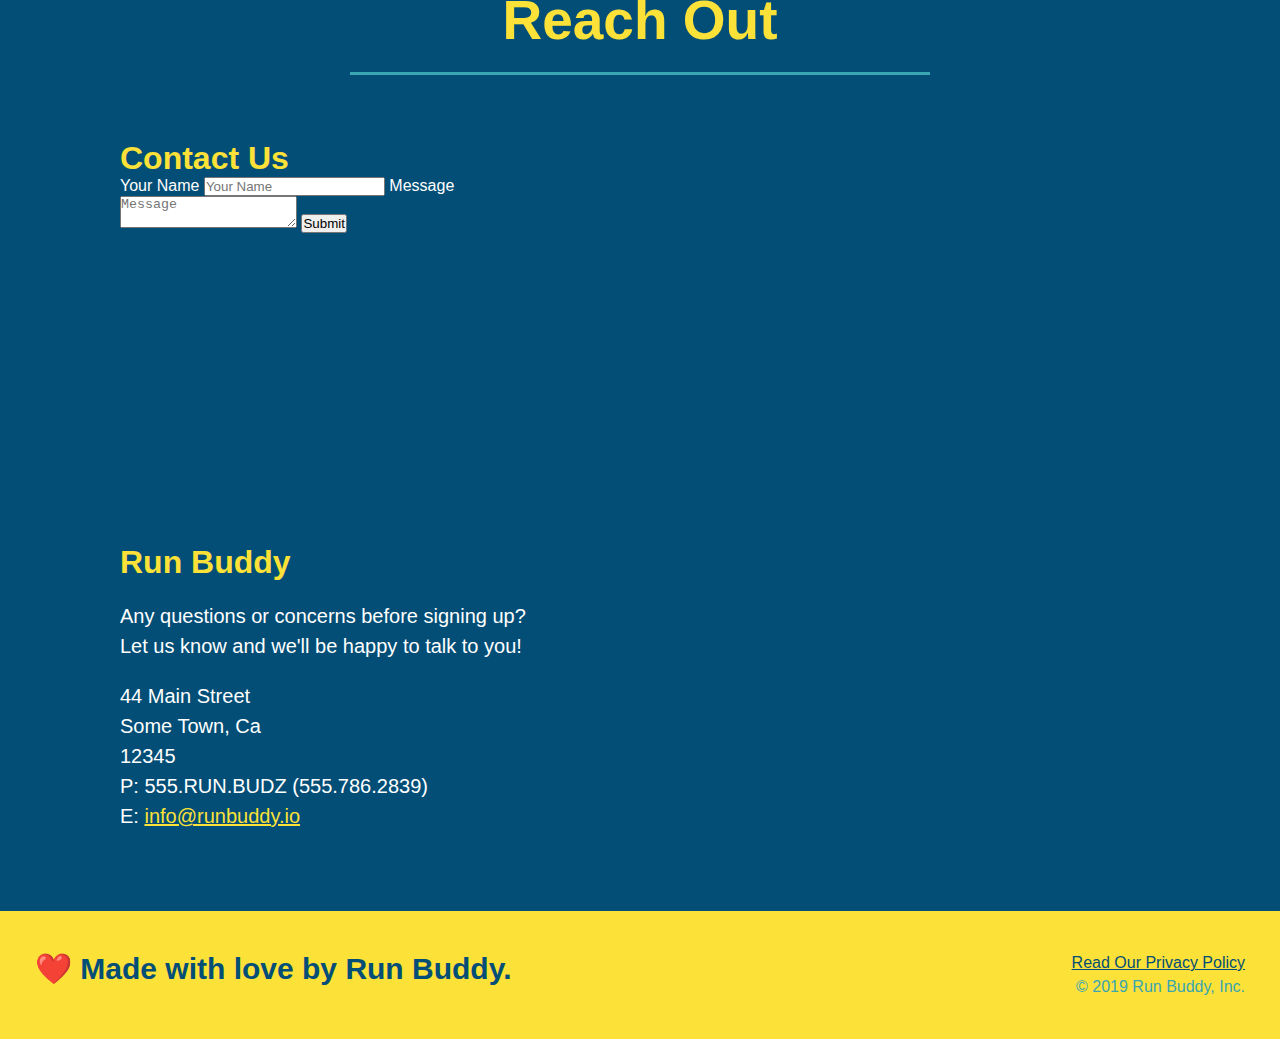
==== commit 8eb62f35: "add flexbox to the trainers" ====
--- a/index.html
+++ b/index.html
@@ -79,57 +79,87 @@
             <div class="flex-row">
                 <h2 class="section-title secondary-border">What You Do</h2>
             </div>
-            <div>
-                <img src="./assets/images/step-1.svg" alt=""/>
-                <h3>Step 1:<span> Fill Out The Form Above.</span></h3>
-                <p>You're already here, so why not?</p>
-            </div>
-            <div>
-                <img src="./assets/images/step-2.svg" alt=""/>
-                <h3>Step 2:<span> Consult With One of Our Trainers.</span> </h3>
-                <p>Are you here to build muscle, lose weight, or just feel good?</p>
-            </div>
-            <div>
-                <img src="./assets/images/step-3.svg" alt=""/>
-                <h3>Step 3:<span> Get Running.</span> </h3>
-                <p>Hit the ground running (literally) once your trainer lays out your plan.</p>
-            </div>
-            <div>
-                <img src="./assets/images/step-4.svg" alt=""/>
-                <h3>Step 4:<span> See Results.</span> </h3>
-                <p>Bi-weekly checkins with your trainer will keep you focused.</p>
+            <div class="step">
+                <h3>Step 1.</h3>
+                <div class="step-info">
+                    <div class="step-img">
+                        <img src="./assets/images/step-1.svg" alt=""/>
+                    </div>
+                    <div class="step-text">
+                        <h4>Fill Out The Form Above</h4>
+                        <p>You're already here, so why not?</p>
+                    </div>
+                </div>
+            </div>
+            <div class="step">
+                <h3>Step 2.</h3>
+                <div class="step-info">
+                    <div class="step-img">
+                        <img src="./assets/images/step-2.svg" alt=""/>
+                    </div>
+                    <div class="step-text">
+                        <h4>Consult With One of Our Trainers</h4>
+                        <p>Are you here to build muscle, lose weight, or just feel good?</p>
+                    </div>
+                </div>
+            </div>
+            <div class="step">
+                <h3>Step 3.</h3>
+                <div class="step-info">
+                    <div class="step-img">
+                        <img src="./assets/images/step-3.svg" alt=""/>
+                    </div>
+                    <div class="step-text">
+                        <h4>Get Running</h4>
+                        <p>Hit the ground running (literally) once your trainer lays out your plan.</p>
+                    </div>
+                </div>
+            </div>
+            <div class="step">
+                <h3>Step 4.</h3>
+                <div class="step-info">
+                    <div class="step-img">
+                        <img src="./assets/images/step-4.svg" alt=""/>
+                    </div>
+                    <div class="step-text">
+                        <h4>See Results</h4>
+                        <p>Bi-weekly checkins with your trainer will keep you focused.</p>
+                    </div>
+                </div>
             </div>
         </section>
         <!--"meet the trainers" section-->
-        <section id="your-trainers" class="trainers">
+        <section id="your-trainers">
             <div class="flex-row">
                 <h2 class="section-title primary-border">Meet The Trainers</h2>
             </div>
-            <article class="trainer">
-                <img src="./assets/images/trainer-1.jpg" alt="Arron Stephens in his workout clothes, ready to pump iron"/>
-                <div class="trainer-bio text-left">
-                    <h3>Arron Stephens</h3>
-                    <h4>Speed / Strength</h4>
-                    <p>Lorem, ipsum dolor sit amet consectetur adipisicing elit. Necessitatibus reprehenderit quod, cum eum consequatur ut voluptatum voluptate ab assumenda facilis molestias repellendus atque fugiat natus sit. Ad magni voluptates doloribus?</p>
-                </div>
-            </article>
-            <article class="trainer">
-                <div class="trainer-bio text-right">
-                    <h3>Joanna Gill</h3>
-                    <h4>Endurance</h4>
-                    <p>Lorem ipsum dolor sit, amet consectetur adipisicing elit. Odit tempore doloribus, ipsa qui quibusdam similique maiores dolores amet dolore recusandae. Enim sint tempora quod, eius repudiandae minima ullam voluptatibus officiis?</p>
-                </div>
-                <img src="./assets/images/trainer-2.jpg" alt="Joanna Gill cooling off after a workout"/>
+            <div class="trainers">
+                <article class="trainer">
+                    <img src="./assets/images/trainer-1.jpg" alt="Arron Stephens in his workout clothes, ready to pump iron"/>
+                    <div class="trainer-bio">
+                        <h3 class="trainer-name">Arron Stephens</h3>
+                        <h4 class="trainer-role">Speed / Strength</h4>
+                        <p>Lorem, ipsum dolor sit amet consectetur adipisicing elit. Necessitatibus reprehenderit quod, cum eum consequatur ut voluptatum voluptate ab assumenda facilis molestias repellendus atque fugiat natus sit. Ad magni voluptates doloribus?</p>
+                    </div>
                 </article>
-            </article>
-            <article class="trainer">
-                <img src="./assets/images/trainer-3.jpg" alt="Harry Smith wearing a headband and lifting comically small pink weights"/>
-                <div class="trainer-bio text-left">
-                    <h3>Harry "The Headband" Smith</h3>
-                    <h4>Strength</h4>
-                    <p>Lorem ipsum dolor sit amet consectetur adipisicing elit. Consequuntur perferendis officiis distinctio reiciendis sit cum ipsum voluptas voluptates consequatur rem? Nesciunt sunt nisi et, rem reiciendis aut ut quas excepturi!</p>
-                </div>
+                <article class="trainer">
+                    <img src="./assets/images/trainer-2.jpg" alt="Joanna Gill cooling off after a workout"/>
+                    <div class="trainer-bio">
+                        <h3 class="trainer-name">Joanna Gill</h3>
+                        <h4 class="trainer-role">Endurance</h4>
+                        <p>Lorem ipsum dolor sit, amet consectetur adipisicing elit. Odit tempore doloribus, ipsa qui quibusdam similique maiores dolores amet dolore recusandae. Enim sint tempora quod, eius repudiandae minima ullam voluptatibus officiis?</p>
+                    </div>
+                    </article>
                 </article>
+                <article class="trainer">
+                    <img src="./assets/images/trainer-3.jpg" alt="Harry Smith wearing a headband and lifting comically small pink weights"/>
+                    <div class="trainer-bio">
+                        <h3 class="trainer-name">Harry "The Headband" Smith</h3>
+                        <h4 class="trainer-role">Strength</h4>
+                        <p>Lorem ipsum dolor sit amet consectetur adipisicing elit. Consequuntur perferendis officiis distinctio reiciendis sit cum ipsum voluptas voluptates consequatur rem? Nesciunt sunt nisi et, rem reiciendis aut ut quas excepturi!</p>
+                    </div>
+                </article>
+            </div>
         </section>
         <!--"reach out" section-->
         <section id="reach-out" class="contact" >
--- a/assets/css/style.css
+++ b/assets/css/style.css
@@ -169,56 +169,76 @@
 .secondary-border{
     border-color: #39a6b2;
 }
-.steps div{
-    margin-bottom: 80px;
-}
-.steps img{
-    width:15%;
-    margin:10px 0;
-}
-.steps h3{
+.step{
+    margin:50px auto;
+    padding-bottom:50px;
+    width:80%;
+    border-bottom: 1px solid #39a6b2;
+    display: flex;
+    flex-wrap: wrap;
+    align-items: center;
+    justify-content: space-between;
+}
+.step h3{
     color:#024e76;
     font-size: 46px;
-    margin-top: 10px;
-}
-.steps p{
+    flex:1 30%;
+}
+.step-info{
+    flex: 2 70%;
+    display: flex;
+    flex-wrap: wrap;
+    align-items: center;
+}
+.step-img{
+    flex:1 12%;
+    margin-right: 20px;
+}
+.step-text{
+    flex:12;
+}
+.step-text p{
     color:#39a6b2;
-    font-size:23px;
-}
-.steps span{
-    font-size: 38px;
+    font-size:18px;
+}
+.step-text h4{
+    font-size: 26px;
+    line-height: 1.5;
+    color:#024e76
+}
+.step-img img{
+    max-width: 100%;
 }
 .trainers{
-    text-align: center;
+    width:100%;
+    margin: 0 auto;
+    display: flex;
+    flex-wrap: wrap;
+    justify-content: space-around;
 }
 .trainer{
-    width:900px;
-    margin: 0 auto 30px auto;
+    margin: 20px;
     background: #024e76;
     color: #fce138;
-    overflow: auto;
+    flex: 1;
 }
 .trainer img{
-    width:35%;
-    float:left;
+    width:100%;
 }
 .trainer-bio{
-    padding: 35px;
-    float: left;
-    width:65%;
+    padding: 25px;
+    line-height: 1.3;
 }
 .trainer-bio h3{
-    font-size: 32px;
-    margin-bottom: 8px;
+    font-size: 28px;
 }
 .trainer-bio h4{
     font-weight: lighter;
-    font-size: 26px;
-    margin-bottom: 25px;
+    font-size: 22px;
+    margin-bottom: 15px;
 }
 .trainer-bio p{
     font-size: 17px;
-    line-height: 1.3;
 }
 .text-left{
     text-align: left;
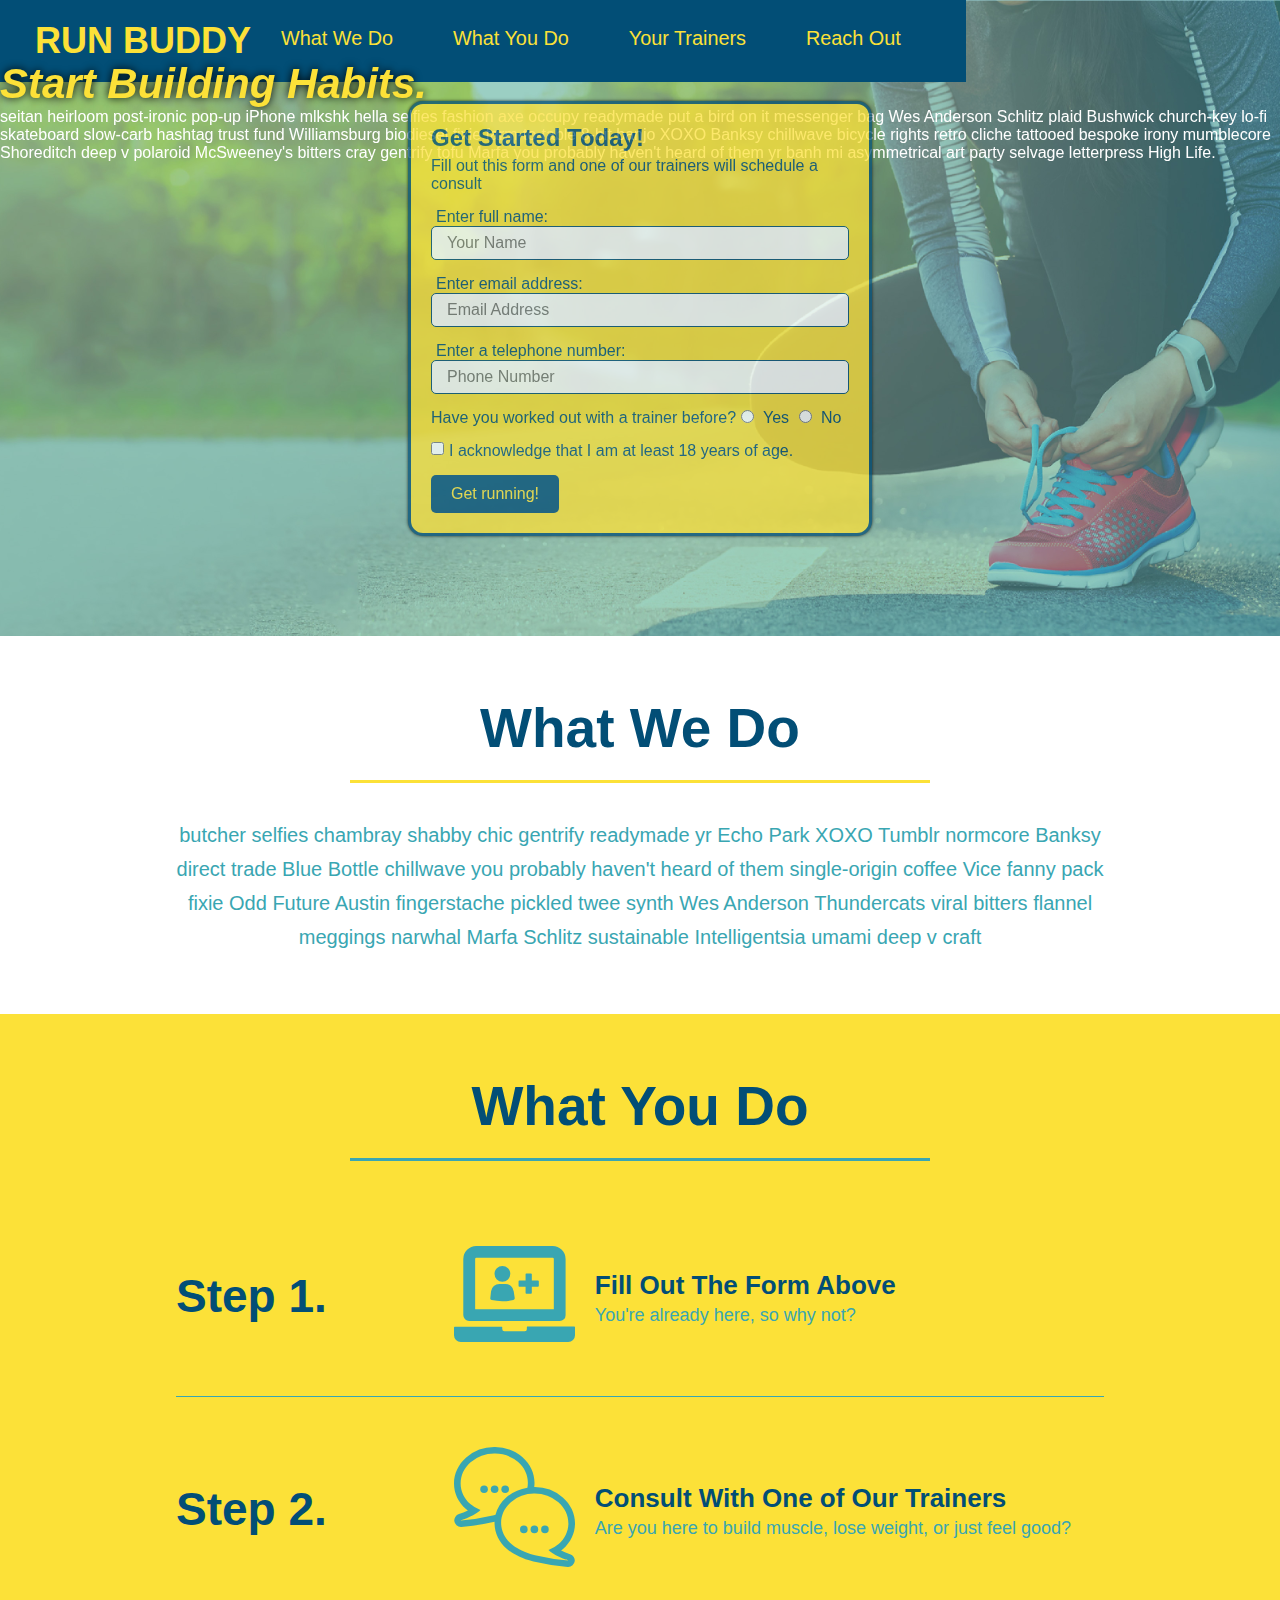
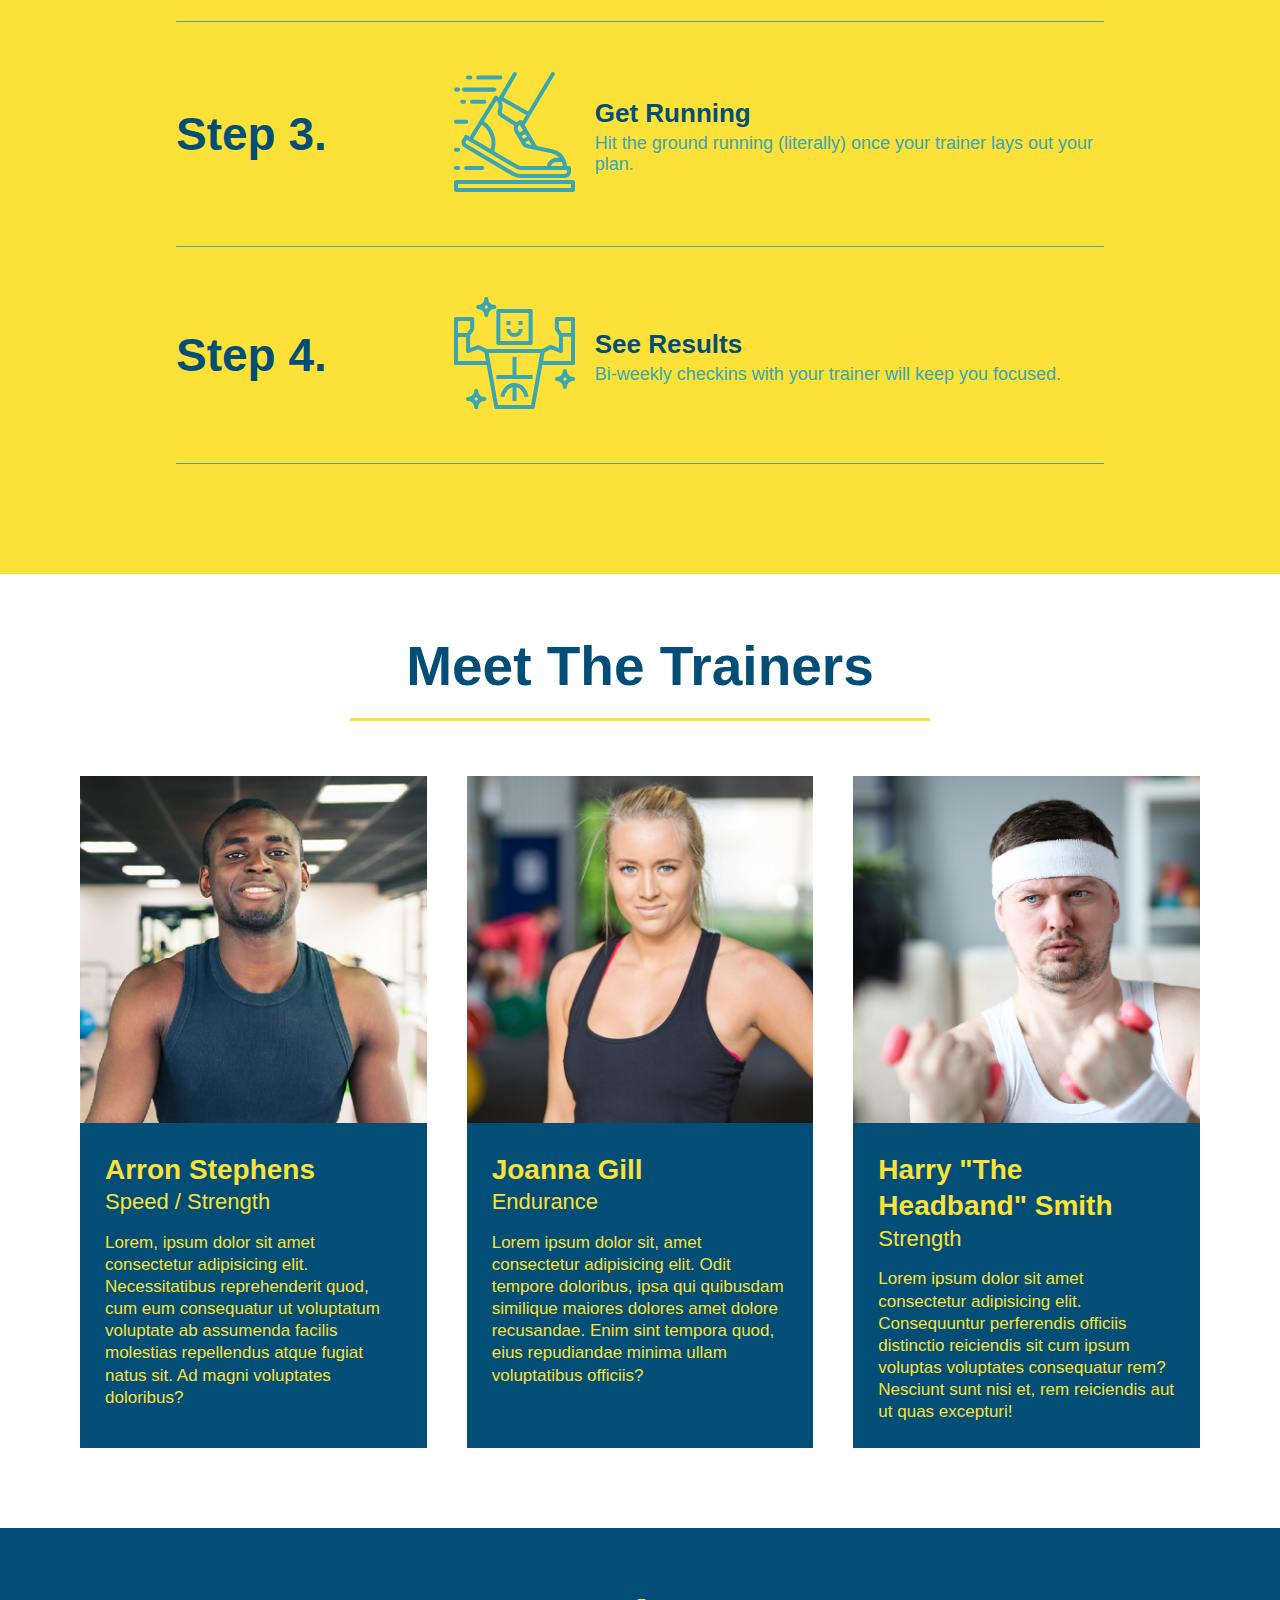
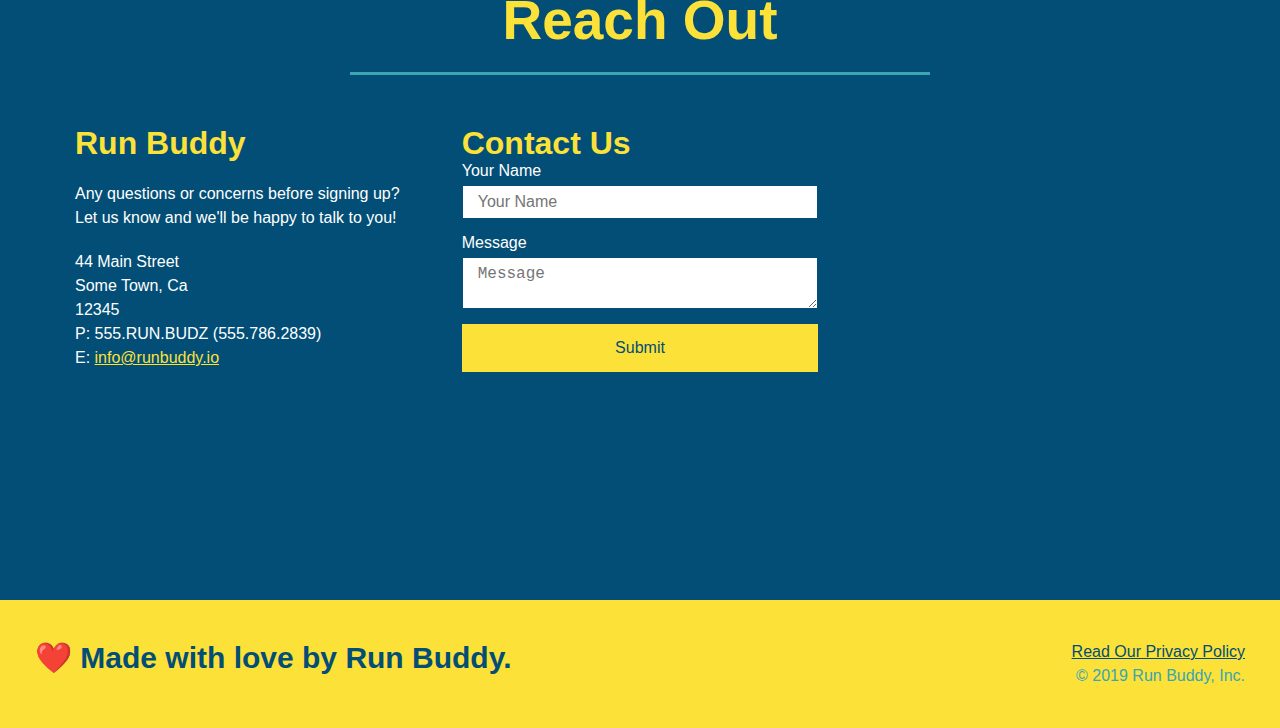
==== commit a9ca5520: "added contact us form to footer" ====
--- a/index.html
+++ b/index.html
@@ -167,24 +167,6 @@
                 <h2 class="section-title secondary-border">Reach Out</h2>
             </div>
             <div class="contact-info">
-                <div class="contact-form">
-                    <h3>Contact Us</h3>
-                    <form>
-                        <label for="contact-name">Your Name</label>
-                        <input type="text" id="contact-name" placeholder="Your Name"/>
-
-                        <label for="contact-message">Message</label>
-                        <textarea id="contact message" placeholder="Message"></textarea>
-
-                        <button type="submit">Submit</button>
-                    </form>
-                </div>
-                <iframe 
-                    src="https://www.google.com/maps/embed?pb=!1m18!1m12!1m3!1d3225.8579721481733!2d-79.09637228508554!3d36.04817198011026!2m3!1f0!2f0!3f0!3m2!1i1024!2i768!4f13.1!3m3!1m2!1s0x89acdec742696ea5%3A0x9c9b9ac55a233c32!2s1122%20Waterstone%20Park%20Cir%2C%20Hillsborough%2C%20NC%2027278!5e0!3m2!1sen!2sus!4v1654479115352!5m2!1sen!2sus" 
-                    style="border:0;" 
-                    allowfullscreen="" 
-                    loading="lazy">
-                </iframe>
                 <div>
                     <h3>Run Buddy</h3>
                     <p>
@@ -200,7 +182,23 @@
                         E: <a href="mailtoinfo@runbuddy.io">info@runbuddy.io</a>
                     </address>
                 </div>
-            </div>
+                <div class="contact-form">
+                    <h3>Contact Us</h3>
+                    <form>
+                        <label for="contact-name">Your Name</label>
+                        <input type="text" id="contact-name" placeholder="Your Name"/>
+
+                        <label for="contact-message">Message</label>
+                        <textarea id="contact message" placeholder="Message"></textarea>
+
+                        <button type="submit">Submit</button>
+                    </form>
+                </div>
+                
+            <iframe 
+                    src="https://www.google.com/maps/embed?pb=!1m18!1m12!1m3!1d3225.8579721481733!2d-79.09637228508554!3d36.04817198011026!2m3!1f0!2f0!3f0!3m2!1i1024!2i768!4f13.1!3m3!1m2!1s0x89acdec742696ea5%3A0x9c9b9ac55a233c32!2s1122%20Waterstone%20Park%20Cir%2C%20Hillsborough%2C%20NC%2027278!5e0!3m2!1sen!2sus!4v1654479115352!5m2!1sen!2sus" 
+                    frameborder="0" style="border:0" allowfullscreen></iframe>
+        </div>
         </section>
         <!--footer-->
         <footer>
--- a/assets/css/style.css
+++ b/assets/css/style.css
@@ -20,6 +20,7 @@
     font-size: 36px;
     color: #fce138;
     margin:0;
+    display: inline;
 }
 header a{
     color:#fce138;
@@ -39,13 +40,6 @@
     margin: 0 30px;
     font-weight: lighter;
     font-size: 1.55vw;
-}
-header h1{
-    font-weight: bold;
-    font-size: 36px;
-    color: #fce138;
-    margin: 0;
-    display: inline;
 }
 footer{
     background: #fce138;
@@ -252,28 +246,50 @@
 .contact h2{
     color: #fce138;
 }
+.contact-info{
+    display: flex;
+    justify-content: space-between;
+    flex-wrap: wrap;
+}
+.contact-info > * {
+    flex: 1;
+    margin:15px;
+}
 .contact-info h3{
     color: #fce138;
     font-size: 32px;
 }
 .contact-info iframe{
-    width:400px; 
     height:400px;
 }
 .contact-info div{
-    width:410px;
-    display:inline-block;
-    vertical-align: top;
-    text-align: left;
-    margin: 30px 0 0 60px;
     color: white;
 }
 .contact-info p, .contact-info address{
     margin: 20px 0;
     line-height:1.5;
-    font-size: 20px;
+    font-size: 16px;
     font-style: normal;
 }
+.contact-info input, .contact-info textarea{
+    border:1px solid #024e76;
+    display: block;
+    padding: 7px 15px;
+    font-size: 16px;
+    color:#024e76;
+    width:100%;
+    margin-bottom: 15px;
+    margin-top: 5px;
+}
+.contact-form button{
+    width: 100%;
+    border:none;
+    background: #fce138;
+    color: #024e76;
+    text-align: center;
+    padding: 15px 0;
+    font-size:16px;
+}
 .contact-info a{
     color:#fce138;
 }
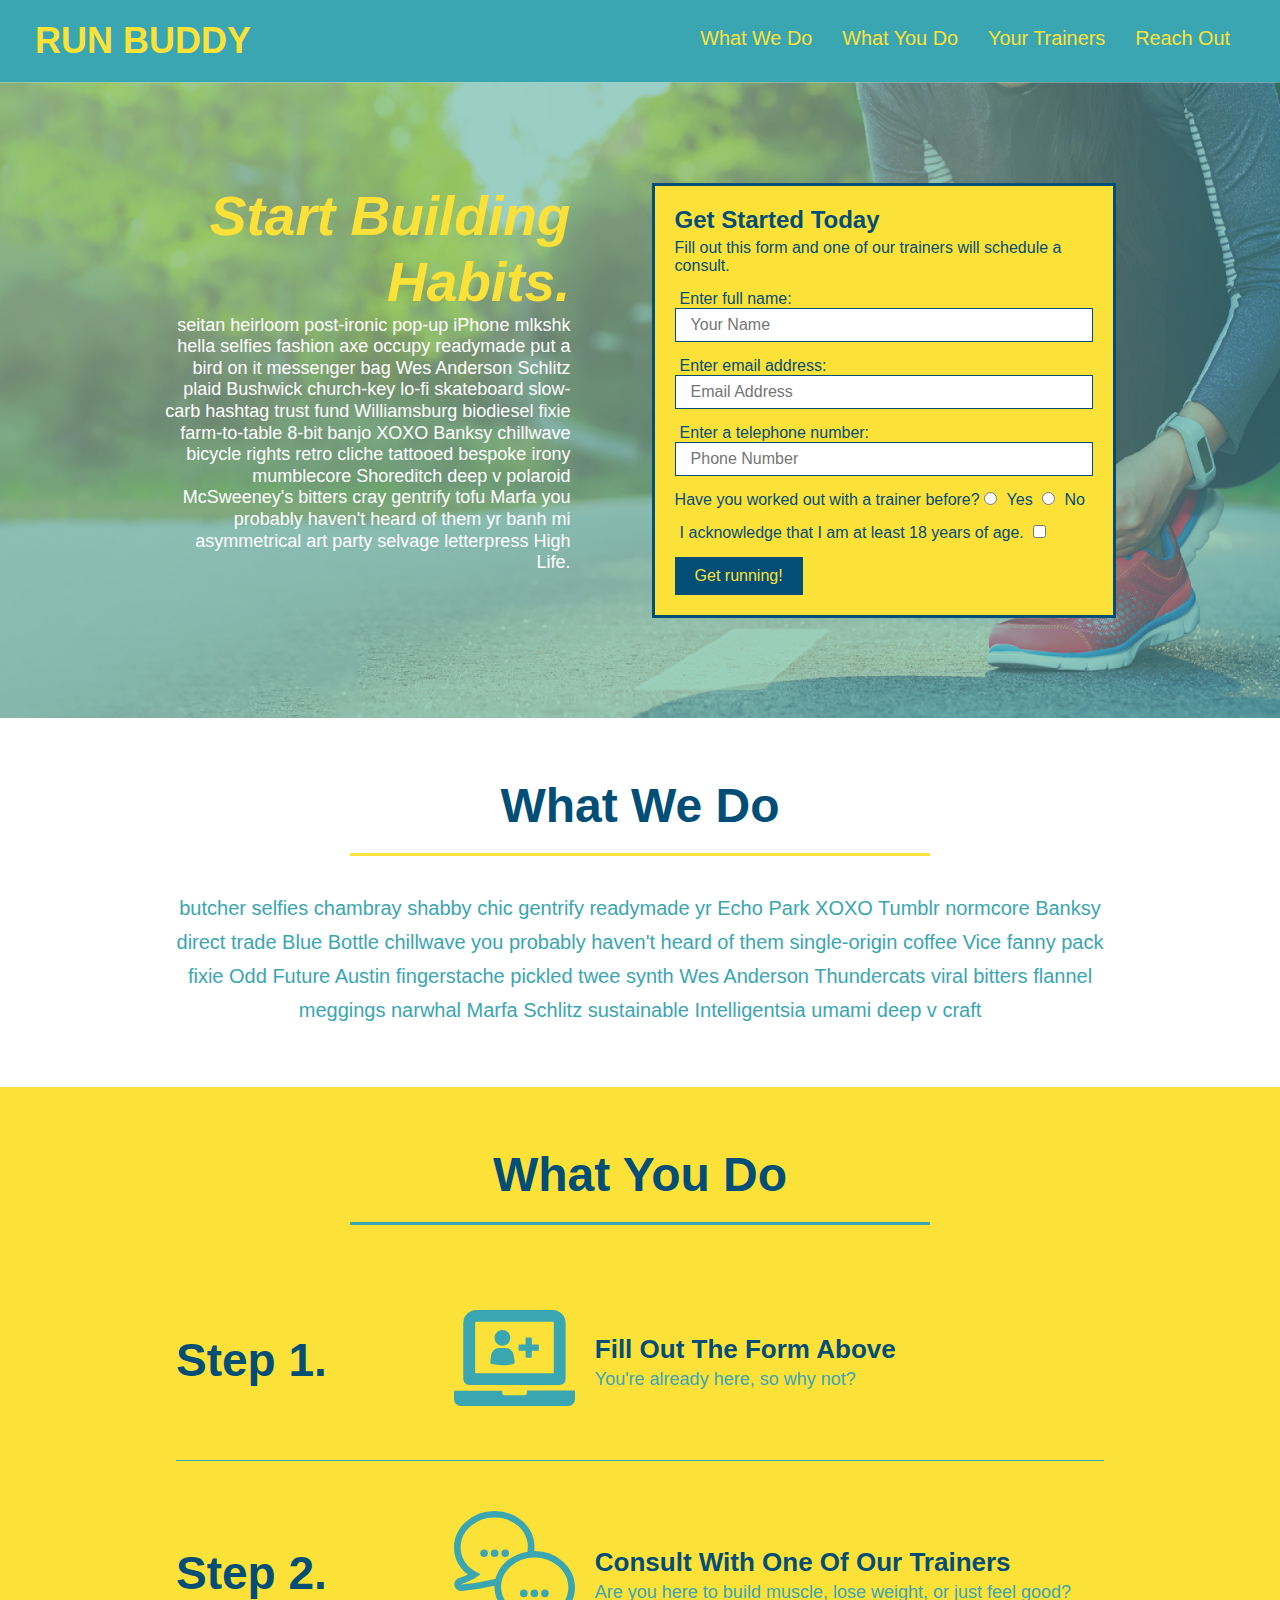
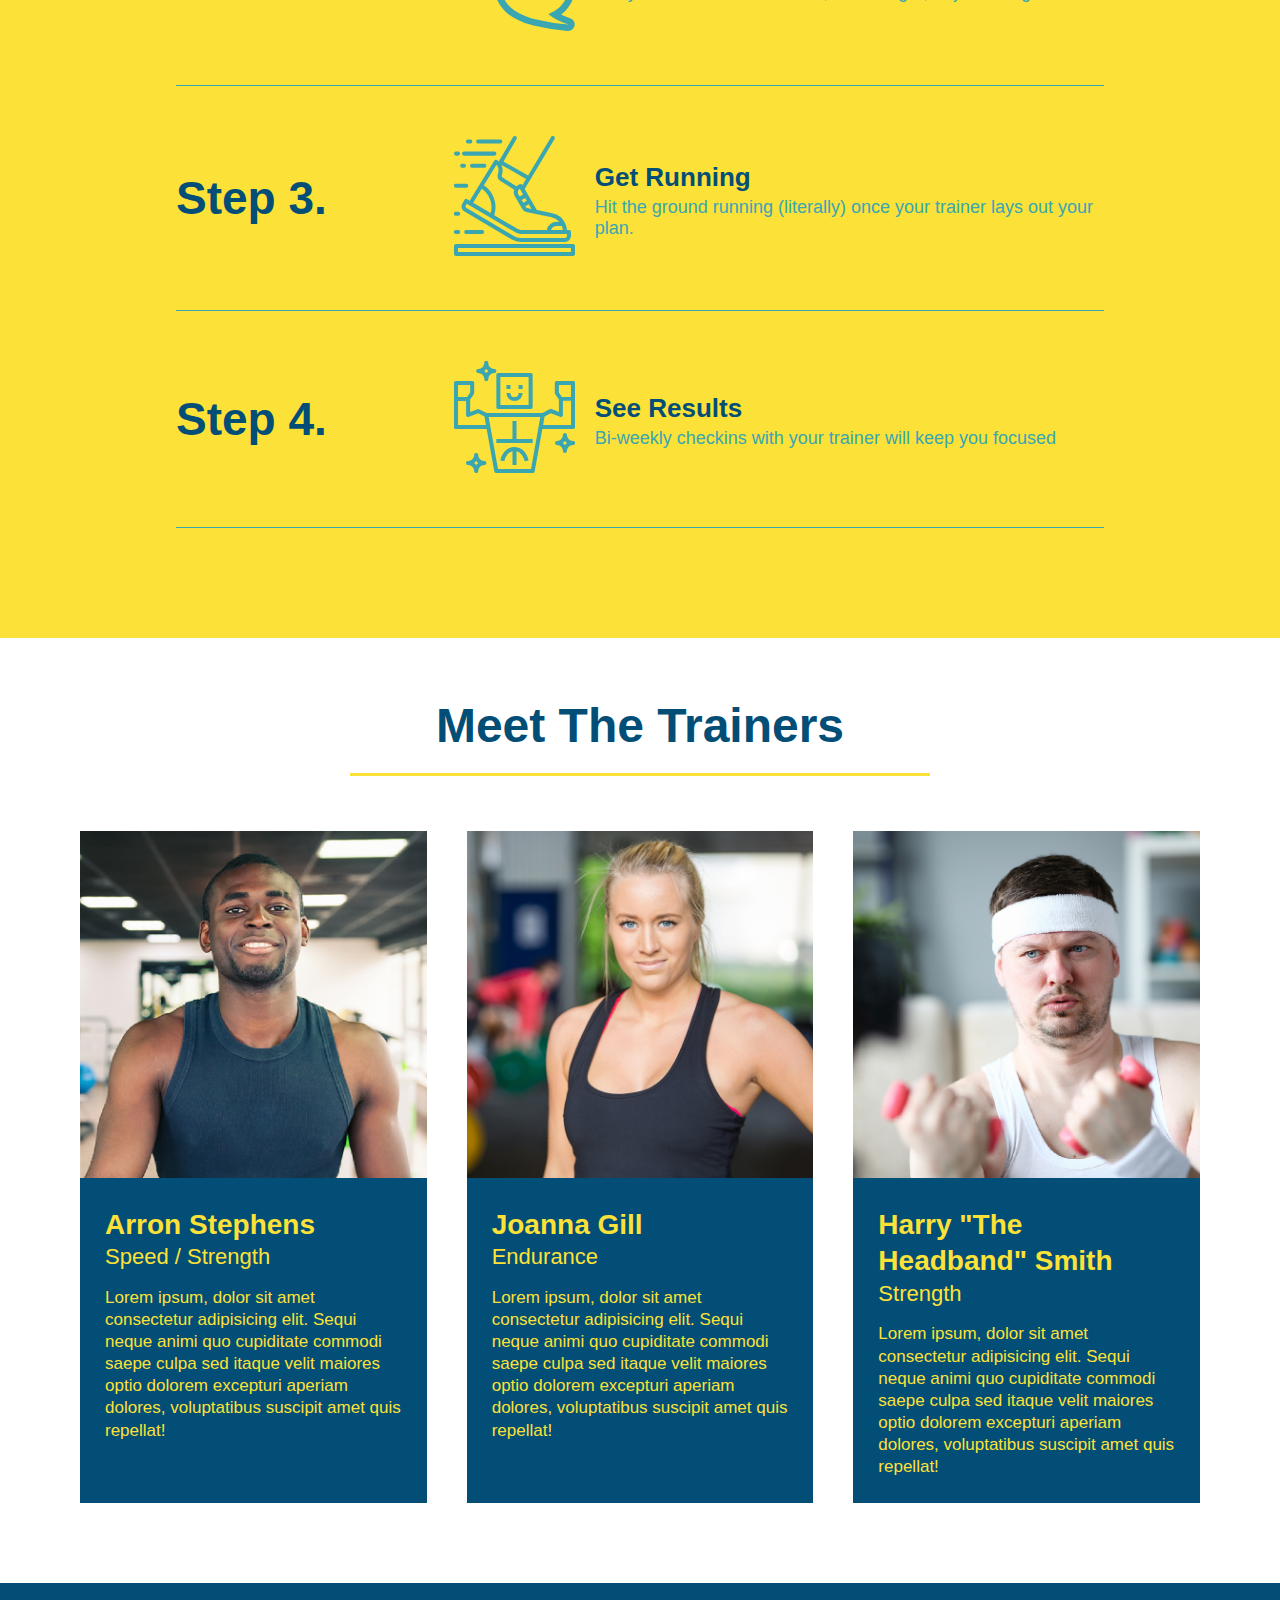
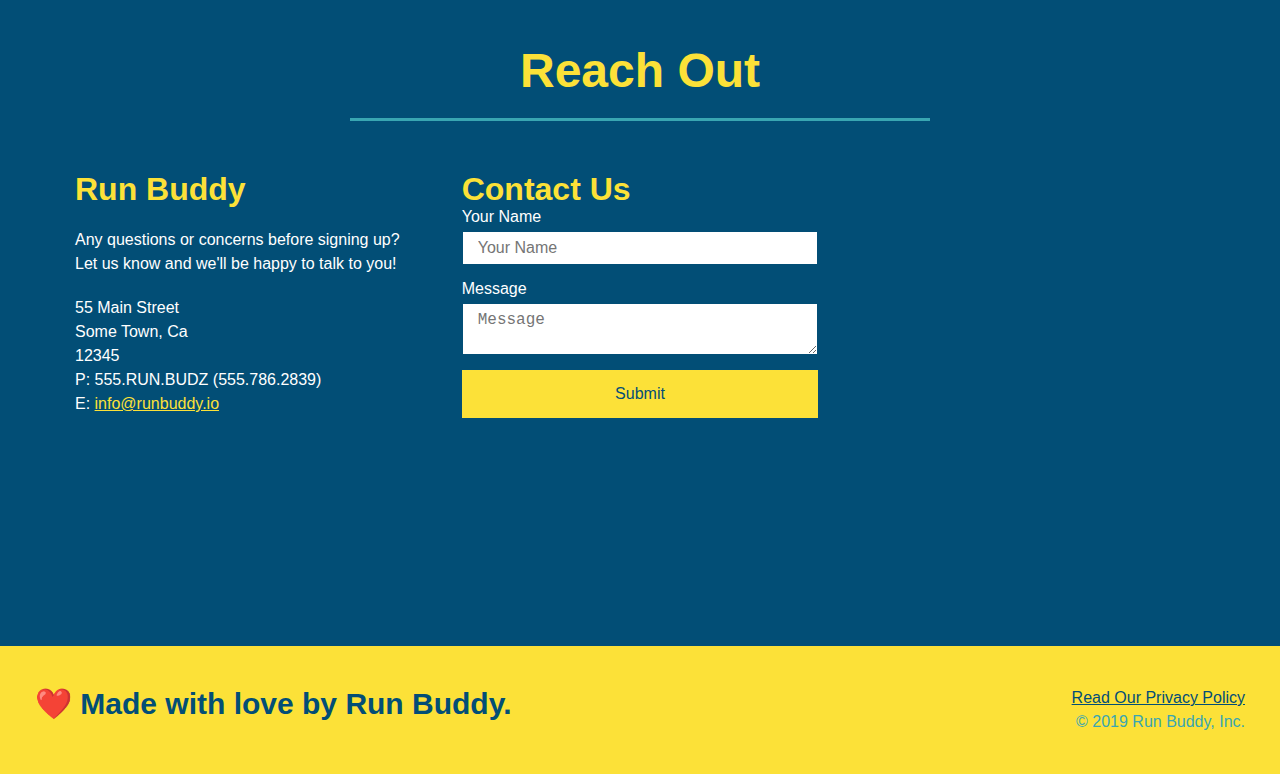
==== commit 0ecc8ae1: "added mediaquery skeleton" ====
--- a/index.html
+++ b/index.html
@@ -1,212 +1,249 @@
 <!DOCTYPE html>
 <html lang="en">
-    <head>
-        <meta charset="UTF-8"/>
-        <title>Run Buddy</title>
-        <link rel="stylesheet" href="./assets/css/style.css"/>
-    </head>
-    <body>
-        <!-- navigation-->
-        <header>
-            <h1>
-                <a href="/">RUN BUDDY</a>
-            </h1>
-            <nav>
-                <!--Unordered list element-->
-                <ul>
-                    <!--List item element-->
-                    <li>
-                        <!--Anchor element -->
-                        <a href="#what-we-do">What We Do</a>
-                    </li>
-                    <li>
-                        <a href="#what-you-do">What You Do</a>
-                    </li>
-                    <li>
-                        <a href="#your-trainers">Your Trainers</a>
-                    </li>
-                    <li>
-                        <a href="#reach-out">Reach Out</a>
-                    </li>
-                </ul>
-            </nav>
-        </header>
-        <!--hero/jumbotron-->
-        <section class="hero">
-            <div class="hero-text">
-                <h1><em>Start Building Habits.</em></h1>
-                <p>seitan heirloom post-ironic pop-up iPhone mlkshk hella selfies fashion axe occupy readymade put a bird on it messenger bag Wes Anderson Schlitz plaid Bushwick church-key lo-fi skateboard slow-carb hashtag trust fund Williamsburg biodiesel fixie farm-to-table 8-bit banjo XOXO Banksy chillwave bicycle rights retro cliche tattooed bespoke irony mumblecore Shoreditch deep v polaroid McSweeney's bitters cray gentrify tofu Marfa you probably haven't heard of them yr banh mi asymmetrical art party selvage letterpress High Life.</p>
+  <head>
+    <meta charset="UTF-8" />
+    <link rel="stylesheet" href="./assets/css/style.css">
+    <title>Run Buddy</title>
+    <meta name="viewport" content="width=device-width, initial-scale=1.0"/>
+  </head>
+  <body>
+    <!-- navigation tags - block level element -->
+    <header>
+      <h1>
+        <a href="/">RUN BUDDY</a>
+      </h1>
+      <nav>
+        <ul>
+          <li>
+            <a href="#what-we-do">What We Do</a>
+          </li>
+          <li>
+            <a href="#what-you-do">What You Do</a>
+          </li>
+          <li>
+            <a href="#your-trainers">Your Trainers</a>
+          </li>
+          <li>
+            <a href="#reach-out">Reach Out</a>
+          </li>
+          
+        </ul>
+      </nav>
+    </header>
+    <!-- end navigation -->
+
+    <!-- hero/jumbotron -->
+    <section class="hero">
+      <div class="hero-cta">
+        <h2>Start Building Habits.</h2>
+        <p>
+          seitan heirloom post-ironic pop-up iPhone mlkshk hella selfies fashion axe occupy readymade put a bird on it
+          messenger bag Wes Anderson Schlitz plaid Bushwick church-key lo-fi skateboard slow-carb hashtag trust fund
+          Williamsburg biodiesel fixie farm-to-table 8-bit banjo XOXO Banksy chillwave bicycle rights retro cliche
+          tattooed bespoke irony mumblecore Shoreditch deep v polaroid McSweeney's bitters cray gentrify tofu Marfa you
+          probably haven't heard of them yr banh mi asymmetrical art party selvage letterpress High Life.
+        </p>
+      </div>
+
+      <div class="hero-form">
+        <h3>Get Started Today</h3>
+        <p>Fill out this form and one of our trainers will schedule a consult.</p>
+        <form>
+          <label for="name">Enter full name:</label>
+          <input type="text" placeholder="Your Name" id="name" name="name" class="form-input" />
+          <label for="email">Enter email address:</label>
+          <input type="email" placeholder="Email Address" id="email" name="email" class="form-input" />
+          <label for="phone">Enter a telephone number:</label>
+          <input type="tel" placeholder="Phone Number" name="phone" id="phone" class="form-input" />
+          <p>
+            Have you worked out with a trainer before? 
+            <input type="radio" name="trainer-confirm" id="trainer-yes" />
+            <label for="trainer-yes">Yes</label>
+            <input type="radio" name="trainer-confirm" id="trainer-no"/>
+            <label for="trainer-no">No</label>
+          </p>
+          <p>
+            <label for="checkbox">
+              I acknowledge that I am at least 18 years of age.
+            </label>
+            <input type="checkbox" name="checkpoint1" id="checkbox" />
+          </p>
+          <button type="submit">
+            Get running!
+          </button>
+        </form>
+      </div>
+    </section>
+    <!-- end header -->
+
+    <!-- "what we do" start - <section> -->
+    <section id="what-we-do" class="intro">
+      <div class="flex-row">
+        <h2 class="section-title primary-border">
+          What We Do
+        </h2>
+      </div>
+      <div class="flex-row">
+        <p>
+          butcher selfies chambray shabby chic gentrify readymade yr Echo Park XOXO Tumblr normcore Banksy direct trade  Blue Bottle chillwave you probably haven't heard of them single-origin coffee Vice fanny pack fixie Odd Future Austin fingerstache pickled twee synth Wes Anderson Thundercats viral bitters flannel meggings narwhal Marfa Schlitz sustainable Intelligentsia umami deep v craft
+        </p>
+      </div>
+    </section>
+    <!-- end "what we do" -->
+
+    <!-- "what you do" start -->
+    <section id="what-you-do" class="steps">
+      <div class="flex-row">
+        <h2 class="section-title secondary-border">
+          What You Do
+        </h2> 
+      </div>
+      <div class="step">
+        <h3>Step 1.</h3>
+        <div class="step-info">
+          <div class="step-img">
+            <img src="./assets/images/step-1.svg" alt="" />
+          </div>
+          <div class="step-text">
+            <h4>Fill Out The Form Above</h4>
+            <p>You're already here, so why not?</p>
+          </div>
+        </div>
+      </div>
+      <div class="step">
+        <h3>Step 2.</h3>
+        <div class="step-info">
+          <div class="step-img">
+            <img src="./assets/images/step-2.svg" alt="" />
+          </div>
+          <div class="step-text">
+            <h4>Consult With One Of Our Trainers</h4>
+            <p>Are you here to build muscle, lose weight, or just feel good?</p>
+          </div>
+        </div>
+      </div>
+      <div class="step">
+        <h3>Step 3.</h3>
+        <div class="step-info">
+          <div class="step-img">
+            <img src="./assets/images/step-3.svg" alt="" />
+          </div>
+          <div class="step-text">
+            <h4>Get Running</h4>
+            <p>Hit the ground running (literally) once your trainer lays out your plan.</p>
+          </div>
+        </div>
+      </div>
+      <div class="step">
+        <h3>Step 4.</h3>
+        <div class="step-info">
+          <div class="step-img">
+            <img src="./assets/images/step-4.svg" alt="" />
+          </div>
+          <div class="step-text">
+            <h4>See Results</h4>
+            <p>Bi-weekly checkins with your trainer will keep you focused</p>
+          </div>
+        </div>
+      </div>
+    </section>
+    <!-- "what you do" end -->
+
+    <!-- "meet the trainers" start -->
+    <section id="your-trainers">
+      <div class="flex-row">
+        <h2 class="section-title primary-border">
+          Meet The Trainers
+        </h2>
+      </div>
+
+      <div class="trainers">
+        <article class="trainer">
+          <img src="./assets/images/trainer-1.jpg" alt="Arron Stephens in his workout clothes, ready to pump iron" />
+          <div class="trainer-bio">
+            <h3 class="trainer-name">Arron Stephens</h3>
+            <h4 class="trainer-role">Speed / Strength</h4>
+            <p>Lorem ipsum, dolor sit amet consectetur adipisicing elit. Sequi neque animi quo cupiditate commodi saepe culpa sed itaque velit maiores optio dolorem excepturi aperiam dolores, voluptatibus suscipit amet quis repellat!</p>
+          </div>
+        </article>
+
+        <article class="trainer">
+          <img src="./assets/images/trainer-2.jpg" alt="Joanna Gill cooling off after a work out" />
+          <div class="trainer-bio">
+            <h3 class="trainer-name">Joanna Gill</h3>
+            <h4 class="trainer-role">Endurance</h4>
+            <p>Lorem ipsum, dolor sit amet consectetur adipisicing elit. Sequi neque animi quo cupiditate commodi saepe culpa sed itaque velit maiores optio dolorem excepturi aperiam dolores, voluptatibus suscipit amet quis repellat!</p>
             </div>
-            <div class="hero-form">
-                <h3>Get Started Today!</h3>
-                <p>Fill out this form and one of our trainers will schedule a consult</p>
-                <!--Add form element-->
-                <form>
-                    <label for ="name"> Enter full name:</label>
-                    <input class="form-input" type="text" placeholder="Your Name" name="name" id="name"/>
-                    <label for ="email"> Enter email address:</label>
-                    <input class="form-input" type="email" placeholder="Email Address" name="email" id="email"/>                    
-                    <label for ="phone"> Enter a telephone number:</label>
-                    <input class="form-input" type="tel" placeholder="Phone Number" name="phone" id="phone"/>
-                    <p>
-                        Have you worked out with a trainer before?
-                        <input type="radio" name="trainer-confirm" id="trainer-yes"/>
-                        <label for="trainer-yes">Yes</label>
-                        <input type="radio" name="trainer-confirm" id="trainer-no" />
-                        <label for="trainer-no">No</label>
-                    </p>
-                    <p>
-                        <label for="18-yes">I acknowledge that I am at least 18 years of age.</label>
-                        <input type="checkbox" name="age18-confirm" id="18-yes"style="float: left"/>
-                    </p>
-                    <button type="submit">Get running!</button>
-                </form>
-            </div>
-        </section>
-        <!--"what we do" section-->
-        <section id="what-we-do" class="intro">
-            <div class="flex-row">
-                <h2 class="section-title primary-border">What We Do</h2>
-            </div>
-            <div class="flex-row">
-                <p>
-                    butcher selfies chambray shabby chic gentrify readymade yr Echo Park XOXO Tumblr normcore Banksy direct trade Blue Bottle chillwave you probably haven't heard of them single-origin coffee Vice fanny pack fixie Odd Future Austin fingerstache pickled twee synth Wes Anderson Thundercats viral bitters flannel meggings narwhal Marfa Schlitz sustainable Intelligentsia umami deep v craft
-                </p>
-            </div>
-        </section>
-        <!--"what you do" section-->
-        <section id="what-you-do" class="steps">
-            <div class="flex-row">
-                <h2 class="section-title secondary-border">What You Do</h2>
-            </div>
-            <div class="step">
-                <h3>Step 1.</h3>
-                <div class="step-info">
-                    <div class="step-img">
-                        <img src="./assets/images/step-1.svg" alt=""/>
-                    </div>
-                    <div class="step-text">
-                        <h4>Fill Out The Form Above</h4>
-                        <p>You're already here, so why not?</p>
-                    </div>
-                </div>
-            </div>
-            <div class="step">
-                <h3>Step 2.</h3>
-                <div class="step-info">
-                    <div class="step-img">
-                        <img src="./assets/images/step-2.svg" alt=""/>
-                    </div>
-                    <div class="step-text">
-                        <h4>Consult With One of Our Trainers</h4>
-                        <p>Are you here to build muscle, lose weight, or just feel good?</p>
-                    </div>
-                </div>
-            </div>
-            <div class="step">
-                <h3>Step 3.</h3>
-                <div class="step-info">
-                    <div class="step-img">
-                        <img src="./assets/images/step-3.svg" alt=""/>
-                    </div>
-                    <div class="step-text">
-                        <h4>Get Running</h4>
-                        <p>Hit the ground running (literally) once your trainer lays out your plan.</p>
-                    </div>
-                </div>
-            </div>
-            <div class="step">
-                <h3>Step 4.</h3>
-                <div class="step-info">
-                    <div class="step-img">
-                        <img src="./assets/images/step-4.svg" alt=""/>
-                    </div>
-                    <div class="step-text">
-                        <h4>See Results</h4>
-                        <p>Bi-weekly checkins with your trainer will keep you focused.</p>
-                    </div>
-                </div>
-            </div>
-        </section>
-        <!--"meet the trainers" section-->
-        <section id="your-trainers">
-            <div class="flex-row">
-                <h2 class="section-title primary-border">Meet The Trainers</h2>
-            </div>
-            <div class="trainers">
-                <article class="trainer">
-                    <img src="./assets/images/trainer-1.jpg" alt="Arron Stephens in his workout clothes, ready to pump iron"/>
-                    <div class="trainer-bio">
-                        <h3 class="trainer-name">Arron Stephens</h3>
-                        <h4 class="trainer-role">Speed / Strength</h4>
-                        <p>Lorem, ipsum dolor sit amet consectetur adipisicing elit. Necessitatibus reprehenderit quod, cum eum consequatur ut voluptatum voluptate ab assumenda facilis molestias repellendus atque fugiat natus sit. Ad magni voluptates doloribus?</p>
-                    </div>
-                </article>
-                <article class="trainer">
-                    <img src="./assets/images/trainer-2.jpg" alt="Joanna Gill cooling off after a workout"/>
-                    <div class="trainer-bio">
-                        <h3 class="trainer-name">Joanna Gill</h3>
-                        <h4 class="trainer-role">Endurance</h4>
-                        <p>Lorem ipsum dolor sit, amet consectetur adipisicing elit. Odit tempore doloribus, ipsa qui quibusdam similique maiores dolores amet dolore recusandae. Enim sint tempora quod, eius repudiandae minima ullam voluptatibus officiis?</p>
-                    </div>
-                    </article>
-                </article>
-                <article class="trainer">
-                    <img src="./assets/images/trainer-3.jpg" alt="Harry Smith wearing a headband and lifting comically small pink weights"/>
-                    <div class="trainer-bio">
-                        <h3 class="trainer-name">Harry "The Headband" Smith</h3>
-                        <h4 class="trainer-role">Strength</h4>
-                        <p>Lorem ipsum dolor sit amet consectetur adipisicing elit. Consequuntur perferendis officiis distinctio reiciendis sit cum ipsum voluptas voluptates consequatur rem? Nesciunt sunt nisi et, rem reiciendis aut ut quas excepturi!</p>
-                    </div>
-                </article>
-            </div>
-        </section>
-        <!--"reach out" section-->
-        <section id="reach-out" class="contact" >
-            <div class="flex-row">
-                <h2 class="section-title secondary-border">Reach Out</h2>
-            </div>
-            <div class="contact-info">
-                <div>
-                    <h3>Run Buddy</h3>
-                    <p>
-                        Any questions or concerns before signing up? 
-                        <br/>
-                        Let us know and we'll be happy to talk to you!
-                    </p>
-                    <address>
-                        44 Main Street<br/>
-                        Some Town, Ca<br/>
-                        12345<br/>
-                        P: 555.RUN.BUDZ (555.786.2839)<br/>
-                        E: <a href="mailtoinfo@runbuddy.io">info@runbuddy.io</a>
-                    </address>
-                </div>
-                <div class="contact-form">
-                    <h3>Contact Us</h3>
-                    <form>
-                        <label for="contact-name">Your Name</label>
-                        <input type="text" id="contact-name" placeholder="Your Name"/>
-
-                        <label for="contact-message">Message</label>
-                        <textarea id="contact message" placeholder="Message"></textarea>
-
-                        <button type="submit">Submit</button>
-                    </form>
-                </div>
-                
-            <iframe 
-                    src="https://www.google.com/maps/embed?pb=!1m18!1m12!1m3!1d3225.8579721481733!2d-79.09637228508554!3d36.04817198011026!2m3!1f0!2f0!3f0!3m2!1i1024!2i768!4f13.1!3m3!1m2!1s0x89acdec742696ea5%3A0x9c9b9ac55a233c32!2s1122%20Waterstone%20Park%20Cir%2C%20Hillsborough%2C%20NC%2027278!5e0!3m2!1sen!2sus!4v1654479115352!5m2!1sen!2sus" 
-                    frameborder="0" style="border:0" allowfullscreen></iframe>
-        </div>
-        </section>
-        <!--footer-->
-        <footer>
-            <h2>❤️ Made with love by Run Buddy.</h2>
-            <div>
-                <a href="./privacy-policy.html">Read Our Privacy Policy</a><br />
-                &copy; 2019 Run Buddy, Inc.
-            </div>
-        </footer>
-    </body>
-</html>+          </article>
+
+        <article class="trainer">
+          <img src="./assets/images/trainer-3.jpg" alt="Harry Smith wearing a headband and lifting comically small pink weights" />
+          <div class="trainer-bio">
+            <h3 class="trainer-name">Harry "The Headband" Smith</h3>
+            <h4 class="trainer-role">Strength</h4>
+            <p>Lorem ipsum, dolor sit amet consectetur adipisicing elit. Sequi neque animi quo cupiditate commodi saepe culpa sed itaque velit maiores optio dolorem excepturi aperiam dolores, voluptatibus suscipit amet quis repellat!</p>
+          </div>
+        </article>
+      </div>
+    </section>
+    <!-- "meet the trainers" end -->
+
+    <!-- "reach out" start -->
+    <section id="reach-out" class="contact">
+      <div class="flex-row">
+        <h2 class="section-title secondary-border">
+          Reach Out
+        </h2>
+      </div>
+
+      <div class="contact-info">
+        <div>
+          <h3>Run Buddy</h3>
+          <p>
+            Any questions or concerns before signing up? 
+            <br/>
+            Let us know and we'll be happy to talk to you!
+          </p>
+
+          <address>
+            55 Main Street <br/>
+            Some Town, Ca <br/>
+            12345<br/>
+            P: 555.RUN.BUDZ (555.786.2839)<br/>
+            E: <a href="mailto:info@runbuddy.io">info@runbuddy.io</a>
+          </address>
+          
+        </div>
+
+        <div class="contact-form">
+          <h3>Contact Us</h3>
+          <form>
+            <label for="contact-name">Your Name</label>
+            <input type="text" id="contact-name" placeholder="Your Name" />
+        
+            <label for="contact-message">Message</label>
+            <textarea id="contact-message" placeholder="Message"></textarea>
+        
+            <button type="submit">Submit</button>
+          </form>
+        </div>
+        
+        <iframe
+          src="https://www.google.com/maps/embed?pb=!1m14!1m12!1m3!1d12182.30520634488!2d-74.0652613!3d40.2407219!2m3!1f0!2f0!3f0!3m2!1i1024!2i768!4f13.1!5e0!3m2!1sen!2sus!4v1561060983193!5m2!1sen!2sus"
+          frameborder="0" style="border:0" allowfullscreen>
+        </iframe>
+      </div>
+    </section>
+    <!-- "reach out" end -->
+
+    <!-- footer -->
+    <footer>
+      <h2>❤️ Made with love by Run Buddy.</h2>
+      <div>
+        <a href="./privacy-policy.html">Read Our Privacy Policy</a><br/>
+        &copy; 2019 Run Buddy, Inc.
+      </div>
+    </footer>
+    <!-- footer end -->
+  </body>
+</html>
--- a/assets/css/style.css
+++ b/assets/css/style.css
@@ -1,298 +1,379 @@
-*{
-    margin:0;
-    padding:0;
-    box-sizing:border-box;
-}
+* {
+  box-sizing: border-box;
+  margin: 0;
+  padding: 0;
+}
+
 body {
-    font-family: Helvetica, Arial, sans-serif;
-    color: #39a6b2
-}
-header{
-    padding: 20px 35px;
-    position: fixed;
-    background-color: #024e76;
-    display: flex;
-    justify-content: space-between;
-    flex-wrap: wrap;
-}
-header h1{
-    font-weight: bold;
-    font-size: 36px;
-    color: #fce138;
-    margin:0;
-    display: inline;
-}
-header a{
-    color:#fce138;
-    text-decoration: none;
-}
-header nav{
-    margin: 7px 0;
-}
-header nav ul{
-    display: flex;
-    flex-wrap: wrap;
-    justify-content: space-between;
-    align-items: center;
-    list-style: none;
-}
-header nav ul li a{
-    margin: 0 30px;
-    font-weight: lighter;
-    font-size: 1.55vw;
-}
-footer{
-    background: #fce138;
-    width: 100%;
-    padding: 40px 35px;
-    display: flex;
-    justify-content: space-between;
-    flex-wrap: wrap;
-}
-footer h2{
-    color: #024e76;
-    font-size: 30px;
-    margin: 0;
-}
-footer div{
-    line-height: 1.5;
-    text-align: right;
-}
-footer a{
-    color: #024e76;
-}
-section{
-    padding:60px;
-}
+  color: #39a6b2;
+  font-family: Helvetica, Arial, sans-serif;
+}
+
+
+/* HEADER / NAV BAR STYLES START */
+
+header {
+  padding: 20px 35px;
+  background-color: #39a6b2;
+  display: flex;
+  justify-content: space-between;
+  flex-wrap: wrap;
+}
+
+header h1 {
+  font-weight: bold;
+  margin: 0;
+  font-size: 36px;
+  color: #fce138;
+}
+
+header a {
+  text-decoration: none;
+  color: #fce138;
+}
+
+header nav {
+  margin: 7px 0;
+}
+
+header nav ul {
+  display: flex;
+  flex-wrap: wrap;
+  justify-content: space-between;
+  align-items: center;
+  list-style: none;
+}
+
+header nav ul li a {
+  padding: 10px 15px;
+  font-weight: lighter;
+  font-size: 1.55vw;
+}
+
+/* HEADER / NAVBAR STYLES END */
+
+
+
+/* FOOTER STYLES START */
+footer {
+  background: #fce138;
+  padding: 40px 35px;
+  display: flex;
+  justify-content: space-between;
+  flex-wrap: wrap;
+  width: 100%;
+}
+
+footer h2 {
+  color: #024e76;
+  font-size: 30px;
+  margin: 0;
+}
+
+footer div {
+  line-height: 1.5;
+  text-align: right;
+}
+
+footer a {
+  color: #024e76;
+}
+/* END FOOTER STYLES */
+
+/* STYLE ALL SECTION TAGS */
+section {
+  padding: 60px;
+}
+
+/* HERO STYLES START */
+.hero {
+  background-image: url('../images/hero-bg.jpg');
+  background-size: cover;
+  background-position: center;
+  display: flex;
+  justify-content: center;
+  flex-wrap: wrap;
+  align-items: flex-start;
+}
+
+.hero-cta {
+  width: 35%;
+  text-align: right;
+  margin: 3.5%;
+  color: #fff;
+  font-size: 18px;
+  line-height: 1.2;
+}
+
+.hero-cta h2 {
+  font-style: italic;
+  font-size: 55px;
+  color: #fce138;
+}
+
+.hero-form {
+  border: 3px solid #024e76;
+  background-color: #fce138;
+  padding: 20px;
+  color: #024e76;
+  width: 40%;
+  margin: 3.5%;
+}
+
+.hero-form h3 {
+  font-size: 24px;
+  margin: 0;
+}
+.hero-form p {
+  margin: 5px 0 15px 0;
+}
+
+.form-input {
+  border: 1px solid #024e76;
+  display: block;
+  padding: 7px 15px;
+  font-size: 16px;
+  color: #024e76;
+  width: 100%;
+  margin-bottom: 15px; 
+}
+
+.hero-form label {
+  margin: 0 5px;
+}
+
 .hero-form button {
-    background-color:#024e76;
-    color:#fce138;
-    padding: 10px 20px;
-    font-size: 16px;
-    border: none;
-    border-radius: 5px;
-}
-.hero{
-    background-image:url("../images/flipped-hero-image.jpeg");
-    background-size:cover;
-    background-position:center;
-    display: flex;
-    justify-content: center;
-    flex-wrap: wrap;
-}
-.hero-text{
-    position: absolute;
-}
-.hero-text h1{
-    color:#fce138;
-    font-size: 42px;
-    text-shadow: 0 0 0.2em black;
-}
-.hero-text p{
-    color: white;
-}
-.hero-form{
-    background-color:#fce138;
-    border:solid #024e76;
-    color:#024e76;
-    padding: 20px;
-    border: solid 3px #024e76;
-    box-shadow: 0 0 0.2em black;
-    opacity: .75;
-    border-radius: 15px;
-    width: 40%;
-    margin:3.5%;
-}
-.hero-form h3{
-    margin: 0;
-    font-size: 24px;
-}
-.hero-form p{
-    margin: 5px 0 15px 0;
-}
-.hero-form label{
-    margin:0 5px;
-}
-.hero-cta{
-    width:35%;
-    text-align: right;
-    margin:3.5%;
-    color: #fff;
-    font-size: 18px;
-    line-height: 1.3;
-}
-.hero-cta h2{
-    font-style: italic;
-    font-size:55px;
-    color: #fce138;
-}
-.form-input{
-    border: 1px solid #024e76;
-    display:block;
-    padding:7px 15px;
-    font-size: 16px;
-    color: #024e76;
-    width:100%;
-    margin-bottom: 15px;
-    border-radius: 5px;
-}
-
-.intro p{
-    line-height:1.7;
-    color:#39a6b2;
-    width:80%;
-    font-size:20px;
-    margin:0 auto;
-    text-align: center;
-}
-.steps{
-    background: #fce138;
-}
-.section-title{
-    font-size: 55px;
-    color:#024e76;
-    border-bottom:3px solid;
-    padding-bottom: 20px;
-    text-align: center;
-    margin: 0 auto 35px auto;
-    width:50%;
-}
-.primary-border{
-    border-color: #fce138;
-}
-.secondary-border{
-    border-color: #39a6b2;
-}
-.step{
-    margin:50px auto;
-    padding-bottom:50px;
-    width:80%;
-    border-bottom: 1px solid #39a6b2;
-    display: flex;
-    flex-wrap: wrap;
-    align-items: center;
-    justify-content: space-between;
-}
-.step h3{
-    color:#024e76;
-    font-size: 46px;
-    flex:1 30%;
-}
-.step-info{
-    flex: 2 70%;
-    display: flex;
-    flex-wrap: wrap;
-    align-items: center;
-}
-.step-img{
-    flex:1 12%;
-    margin-right: 20px;
-}
-.step-text{
-    flex:12;
-}
-.step-text p{
-    color:#39a6b2;
-    font-size:18px;
-}
-.step-text h4{
-    font-size: 26px;
-    line-height: 1.5;
-    color:#024e76
-}
-.step-img img{
-    max-width: 100%;
-}
-.trainers{
-    width:100%;
-    margin: 0 auto;
-    display: flex;
-    flex-wrap: wrap;
-    justify-content: space-around;
-}
-.trainer{
-    margin: 20px;
-    background: #024e76;
-    color: #fce138;
-    flex: 1;
-}
-.trainer img{
-    width:100%;
-}
-.trainer-bio{
-    padding: 25px;
-    line-height: 1.3;
-}
-.trainer-bio h3{
-    font-size: 28px;
-}
-.trainer-bio h4{
-    font-weight: lighter;
-    font-size: 22px;
-    margin-bottom: 15px;
-}
-.trainer-bio p{
-    font-size: 17px;
-}
-.text-left{
-    text-align: left;
-}
-.text-right{
-    text-align: right;
-}
-.contact{
-    background-color: #024e76;
-}
-.contact h2{
-    color: #fce138;
-}
-.contact-info{
-    display: flex;
-    justify-content: space-between;
-    flex-wrap: wrap;
-}
+  color: #fce138;
+  background-color: #024e76;
+  border: none;
+  padding: 10px 20px;
+  font-size: 16px;
+} 
+/* HERO STYLES END */
+
+
+/* SECTION TITLE STYLES START */
+.section-title {
+  font-size: 48px;
+  border-bottom: 3px solid;
+  color: #024e76;
+  padding-bottom: 20px;
+  text-align: center;
+  margin: 0 auto 35px auto;
+  width: 50%;
+}
+
+.primary-border {
+  border-color: #fce138;
+}
+
+.secondary-border {
+  border-color: #39a6b2;
+}
+/* SECTION TITLE STYLES END */
+
+/* WHAT WE DO STYLES */
+
+.intro p {
+  line-height: 1.7;
+  color: #39a6b2;
+  width: 80%;
+  margin: 0 auto;
+  font-size: 20px;
+  text-align: center;
+}
+/* WHAT YOU DO STYLES END */
+
+
+/* WHAT YOU DO STYLES START */
+.steps { 
+  background: #fce138;
+}
+
+.step {
+  margin: 50px auto;
+  padding-bottom: 50px;
+  width: 80%;
+  border-bottom: 1px solid #39a6b2;
+  display: flex;
+  flex-wrap: wrap;
+  align-items: center;
+  justify-content: space-between;
+}
+
+.step h3 {
+  color: #024e76;
+  font-size: 46px;
+  flex: 1 30%;
+}
+
+.step-info {
+  flex: 2 70%;
+  display: flex;
+  flex-wrap: wrap;
+  align-items: center;
+}
+
+.step-img {
+  flex: 1 12%;
+  margin-right: 20px;
+}
+
+.step-img img {
+  max-width: 100%;
+}
+
+.step-text {
+  flex: 12;
+}
+
+.step-text p {
+  color: #39a6b2;
+  font-size: 18px;
+}
+
+.step-text h4 {
+  font-size: 26px;
+  line-height: 1.5;
+  color: #024e76;
+}
+
+/* WHAT YOU DO STYLES END */
+
+/* MEET THE TRAINERS START */
+.trainers {
+  width: 100%;
+  margin: 0 auto;
+  display: flex;
+  flex-wrap: wrap;
+  justify-content: space-around;
+}
+
+.trainer {
+  margin: 20px;
+  flex: 1;
+  background: #024e76;
+  color: #fce138;
+}
+
+.trainer img {
+  width: 100%;
+}
+
+.trainer-bio {
+  padding: 25px;
+  line-height: 1.3;
+}
+
+.trainer-bio h3 {
+  font-size: 28px;
+}
+
+.trainer-bio h4 {
+  font-weight: lighter;
+  font-size: 22px;
+  margin-bottom: 15px;
+}
+
+.trainer-bio p {
+  font-size: 17px;
+}
+/* TRAINER STYLES END */
+
+/* REACH OUT STYLES START */
+.contact {
+  background: #024e76;
+}
+
+.contact h2 {
+  color: #fce138;
+}
+
+.contact-info {
+  display: flex;
+  justify-content: space-between;
+  flex-wrap: wrap;
+}
+
 .contact-info > * {
-    flex: 1;
-    margin:15px;
-}
-.contact-info h3{
-    color: #fce138;
-    font-size: 32px;
-}
-.contact-info iframe{
-    height:400px;
-}
-.contact-info div{
-    color: white;
-}
-.contact-info p, .contact-info address{
-    margin: 20px 0;
-    line-height:1.5;
-    font-size: 16px;
-    font-style: normal;
-}
-.contact-info input, .contact-info textarea{
-    border:1px solid #024e76;
-    display: block;
-    padding: 7px 15px;
-    font-size: 16px;
-    color:#024e76;
-    width:100%;
-    margin-bottom: 15px;
-    margin-top: 5px;
-}
-.contact-form button{
-    width: 100%;
-    border:none;
-    background: #fce138;
-    color: #024e76;
-    text-align: center;
-    padding: 15px 0;
-    font-size:16px;
-}
-.contact-info a{
-    color:#fce138;
-}
-.flex-row{
-    display: flex;
+  flex: 1;
+  margin: 15px;
+}
+
+.contact-info iframe {
+  height: 400px;
+}
+
+.contact-info div {
+  color: white;
+}
+
+.contact-info h3 {
+  color: #fce138;
+  font-size: 32px;
+}
+
+.contact-info p, .contact-info address {
+  margin: 20px 0;
+  line-height: 1.5;
+  font-size: 16px;
+  font-style: normal;
+}
+
+.contact-form input, .contact-form textarea {
+  border: 1px solid #024e76;
+  display: block;
+  padding: 7px 15px;
+  font-size: 16px;
+  color: #024e76;
+  width: 100%;
+  margin-bottom: 15px;
+  margin-top: 5px;
+}
+
+.contact-form button {
+  width: 100%;
+  border: none;
+  background: #fce138;
+  color: #024e76;
+  text-align: center;
+  padding: 15px 0;
+  font-size: 16px;
+}
+
+.contact-info a {
+  color: #fce138;
+}
+
+
+/* REACH OUT STYLES END */
+
+/* UTILITIES */
+.text-left {
+  text-align: left;
+}
+
+.text-right {
+  text-align: right;
+}
+
+.flex-row {
+  display: flex;
+}
+/* UTILITIES END */
+
+/* MEDIA QIERY FOR SMALLER DESKTOP SCREENS AND SMALLER */
+@media screen and (max-width:980px){
+  
+}
+
+/* MEDIA QUERY FOR TABLETS AND SMALLER */
+@media screen and (max-width:768px){
+  
+  
+}
+
+/* MEDIA QUERY FOR MOBILE PHONES AND SMALLER */
+@media screen and (max-width:575px){
+  
 }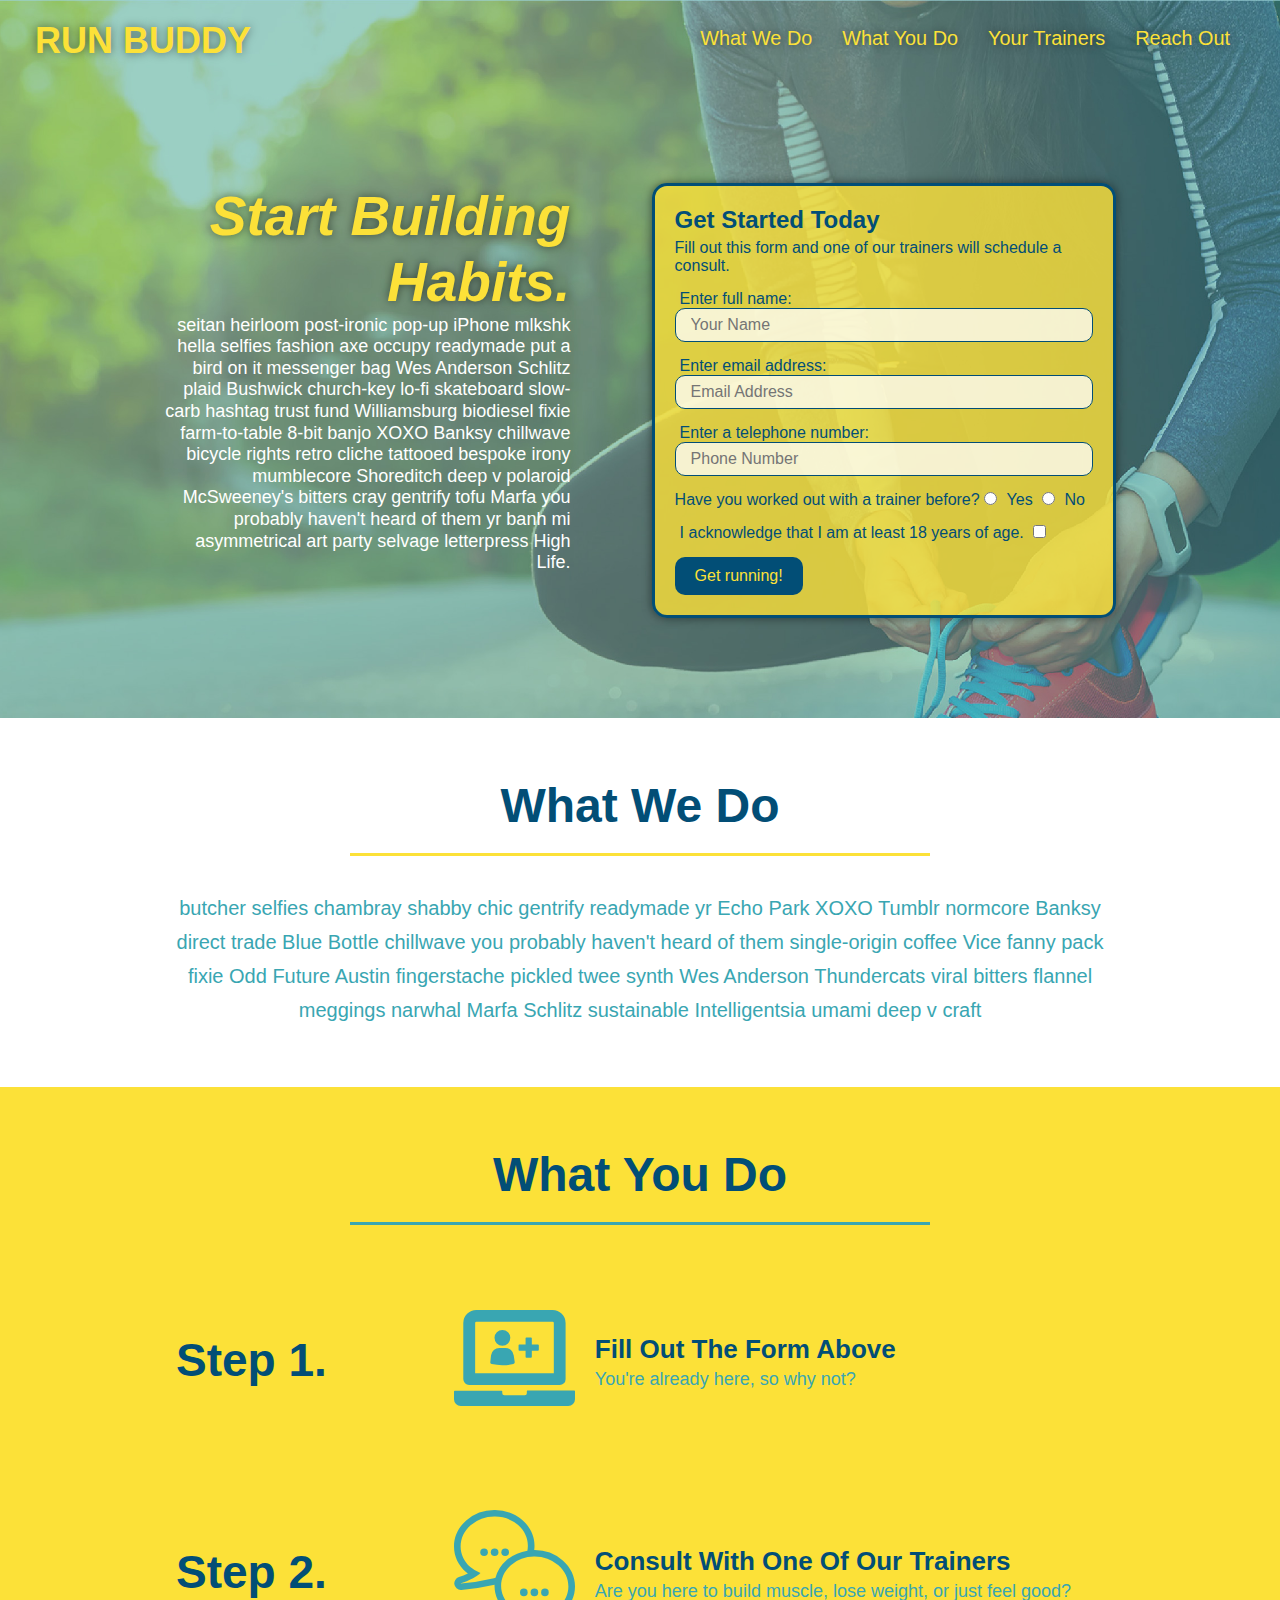
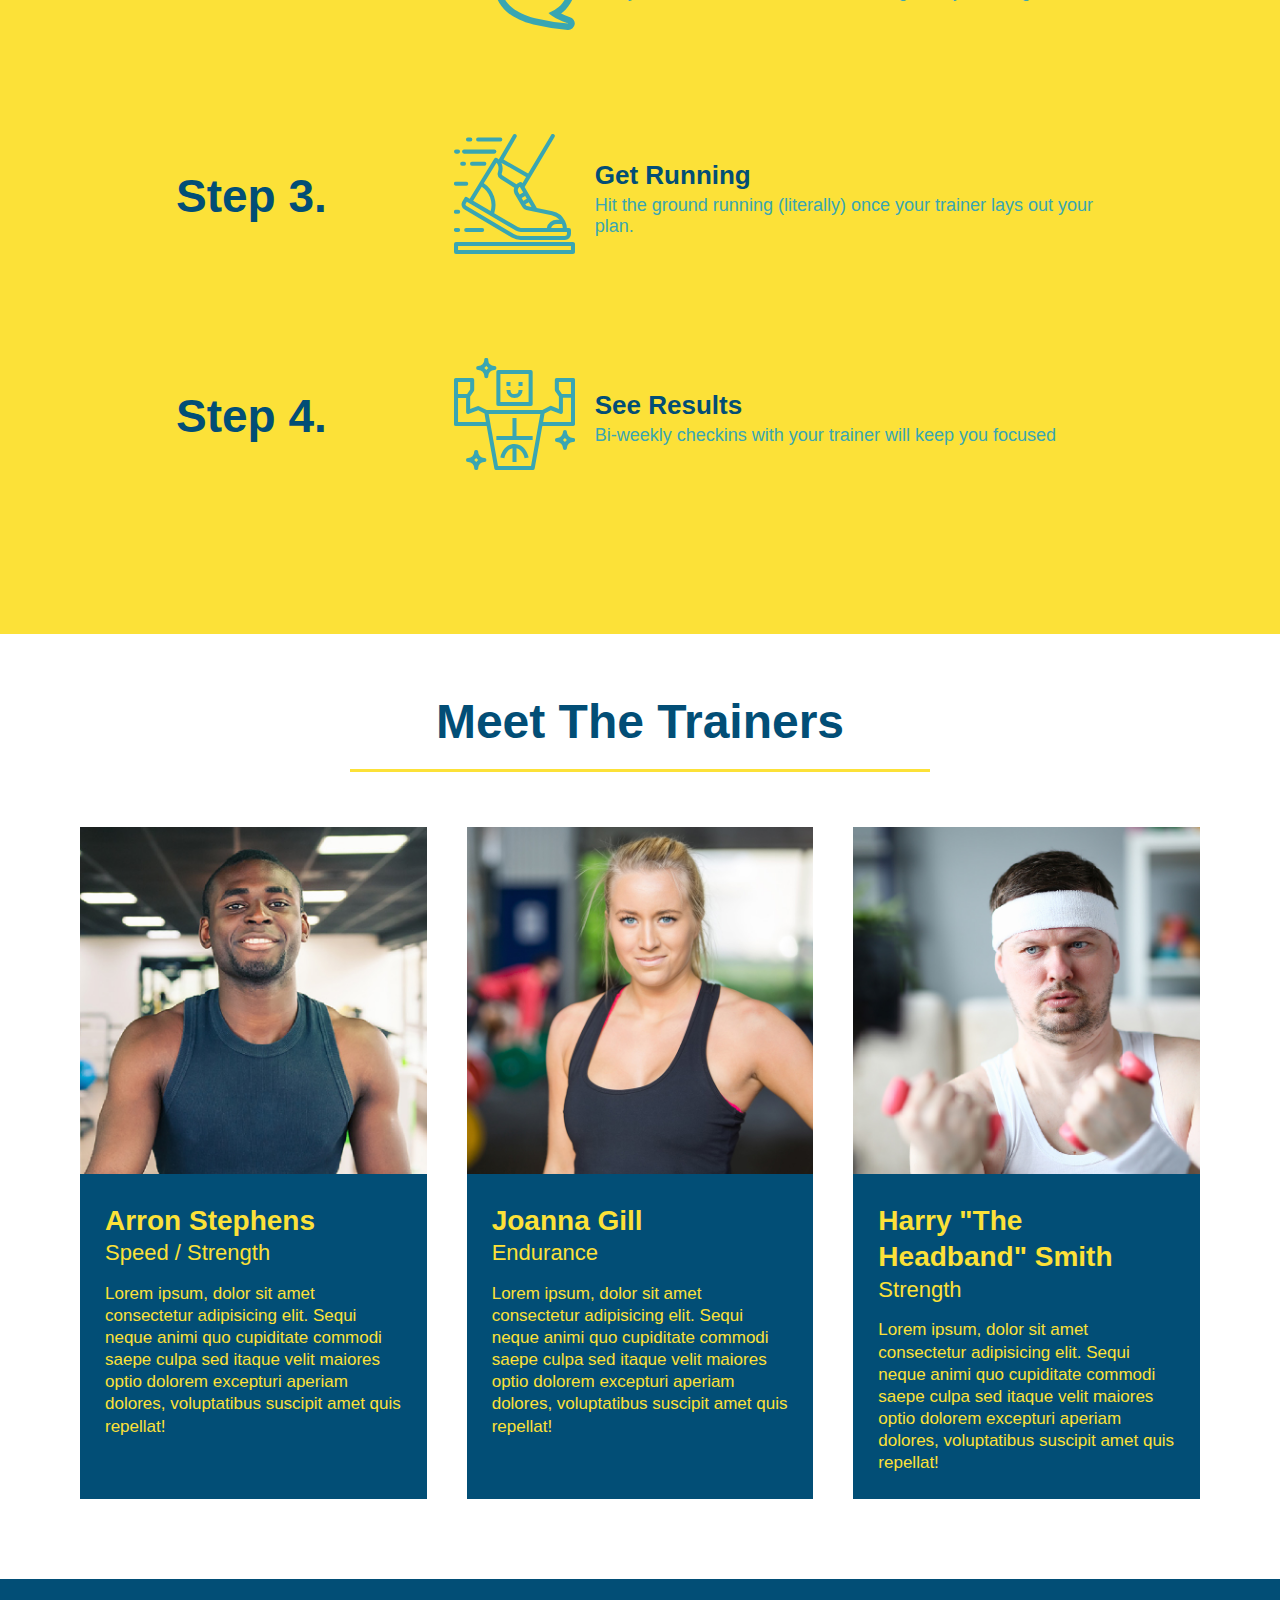
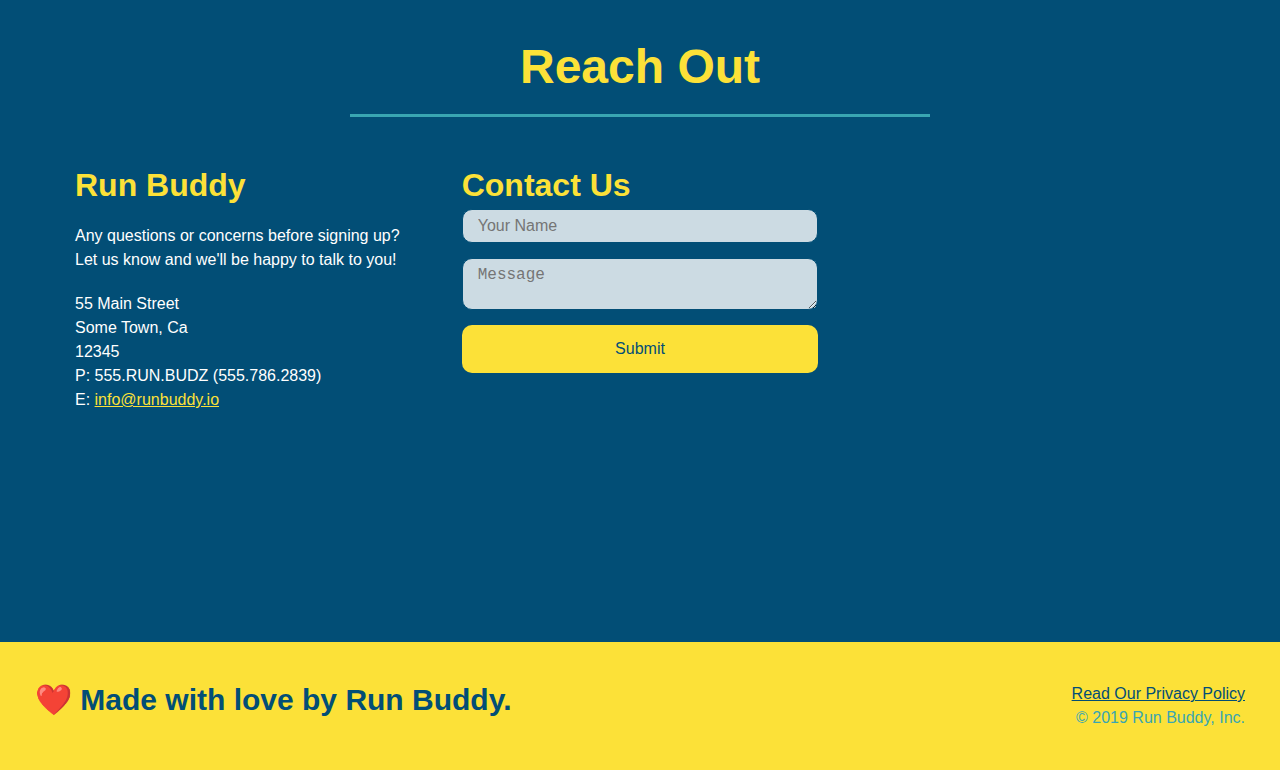
==== commit 7dff9b23: "added advanced CSS" ====
--- a/index.html
+++ b/index.html
@@ -218,10 +218,10 @@
         <div class="contact-form">
           <h3>Contact Us</h3>
           <form>
-            <label for="contact-name">Your Name</label>
+            <!-- <label for="contact-name">Your Name</label> -->
             <input type="text" id="contact-name" placeholder="Your Name" />
         
-            <label for="contact-message">Message</label>
+            <!-- <label for="contact-message">Message</label> -->
             <textarea id="contact-message" placeholder="Message"></textarea>
         
             <button type="submit">Submit</button>
--- a/assets/css/style.css
+++ b/assets/css/style.css
@@ -18,6 +18,14 @@
   display: flex;
   justify-content: space-between;
   flex-wrap: wrap;
+  position: -webkit-sticky;
+  position: sticky;
+  top: 0;
+  background-image: url("../images/hero-bg.jpg");
+  background-size:cover;
+  background-position: center;
+  background-attachment: fixed;
+  background-position: 80%;
 }
 
 header h1 {
@@ -25,6 +33,7 @@
   margin: 0;
   font-size: 36px;
   color: #fce138;
+  text-shadow: 0 0 10px rgba(0,0,0, 0.5);
 }
 
 header a {
@@ -48,6 +57,7 @@
   padding: 10px 15px;
   font-weight: lighter;
   font-size: 1.55vw;
+  text-shadow: 0 0 10px rgba(0,0,0, 0.5);
 }
 
 /* HEADER / NAVBAR STYLES END */
@@ -94,6 +104,8 @@
   justify-content: center;
   flex-wrap: wrap;
   align-items: flex-start;
+  background-attachment: fixed;
+  background-position: 80%;
 }
 
 .hero-cta {
@@ -109,15 +121,18 @@
   font-style: italic;
   font-size: 55px;
   color: #fce138;
+  text-shadow: 0 0 10px rgba(0,0,0, 0.5);
 }
 
 .hero-form {
   border: 3px solid #024e76;
-  background-color: #fce138;
+  background-color: rgba(252, 225, 56, 0.8);
   padding: 20px;
   color: #024e76;
   width: 40%;
   margin: 3.5%;
+  box-shadow: 0 0 10px rgba(0,0,0, 0.5);
+  border-radius: 15px;
 }
 
 .hero-form h3 {
@@ -136,6 +151,13 @@
   color: #024e76;
   width: 100%;
   margin-bottom: 15px; 
+  border-radius: 10px;
+  background-color: rgba(255, 255, 255, 0.75);
+}
+
+.form-input:focus{
+  background-color: rgba(255, 255, 255, 1);
+  outline: none;
 }
 
 .hero-form label {
@@ -148,7 +170,11 @@
   border: none;
   padding: 10px 20px;
   font-size: 16px;
+  border-radius: 10px;
 } 
+.hero-form button:hover{
+  background-color: #39a6b2;
+}
 /* HERO STYLES END */
 
 
@@ -194,11 +220,14 @@
   margin: 50px auto;
   padding-bottom: 50px;
   width: 80%;
-  border-bottom: 1px solid #39a6b2;
   display: flex;
   flex-wrap: wrap;
   align-items: center;
   justify-content: space-between;
+}
+
+.step:not(:lastchild){
+  border-bottom: 1px solid #39a6b2;
 }
 
 .step h3 {
@@ -329,6 +358,13 @@
   width: 100%;
   margin-bottom: 15px;
   margin-top: 5px;
+  border-radius: 10px;
+  background-color: rgba(255, 255, 255, .8);
+}
+
+.contact-form input:focus, .contact-form textarea:focus{
+  background-color: rgba(255, 255, 255, 1);
+  outline: none;
 }
 
 .contact-form button {
@@ -339,6 +375,11 @@
   text-align: center;
   padding: 15px 0;
   font-size: 16px;
+  border-radius:10px;
+}
+.contact-form button:hover{
+  color:#fce138;
+  background: #39a6b2;
 }
 
 .contact-info a {
@@ -364,16 +405,93 @@
 
 /* MEDIA QIERY FOR SMALLER DESKTOP SCREENS AND SMALLER */
 @media screen and (max-width:980px){
-  
+  header{
+    padding-bottom:0;
+    justify-content: center;
+    position: relative;
+  }
+  header h1{
+    width: 100%;
+    text-align: center;
+  }
+  header nav ul{
+    margin-top: 20px;
+    width: 100%;
+    justify-content: center;
+  }
+  header nav ul li a{
+    font-size: 20px;
+  }
+  header nav ul li a:hover{
+    background:#fce138;
+    color: #024e76;
+    border-radius: 15px;
+    text-shadow: none;
+  }
+  footer h2, footer div{
+    text-align: center;
+    width: 100%;
+  }
+  .hero-cta, .hero-form{
+    width: 100%;
+  }
+  .hero-cta{
+    text-align:center;
+  }
+  .section-title{
+    width:80%;
+  }
+  .trainer{
+    flex: 0 70%;
+  }
+  .contact-info iframe{
+    flex: 1 100%;
+  }
 }
 
 /* MEDIA QUERY FOR TABLETS AND SMALLER */
 @media screen and (max-width:768px){
-  
-  
+  section{
+    padding:30px 15px;
+  }
+  .steps h3{
+    flex: 1 100%;
+    text-align: center;
+  }
+  .step-info{
+    flex:2 100%;
+    text-align: center;
+    justify-content: center;
+  }
+  .step-img{
+    flex:0 32%;
+    margin-right:0;
+    margin-top:15px;
+    margin-bottom: 15px;
+  }
+  .step-text{
+    flex:100%;
+  }
 }
 
 /* MEDIA QUERY FOR MOBILE PHONES AND SMALLER */
 @media screen and (max-width:575px){
-  
+  .hero-form button{
+    width:100%;
+  }
+  .section-title{
+    width: 95%;
+  }
+  .intro p{
+    width: 100%;
+  }
+  .trainer{
+    flex:0 100%;
+  }
+  .contact-info>*{
+    flex:0 100%;
+  }
+  .contact-form{
+    order:3;
+  }
 }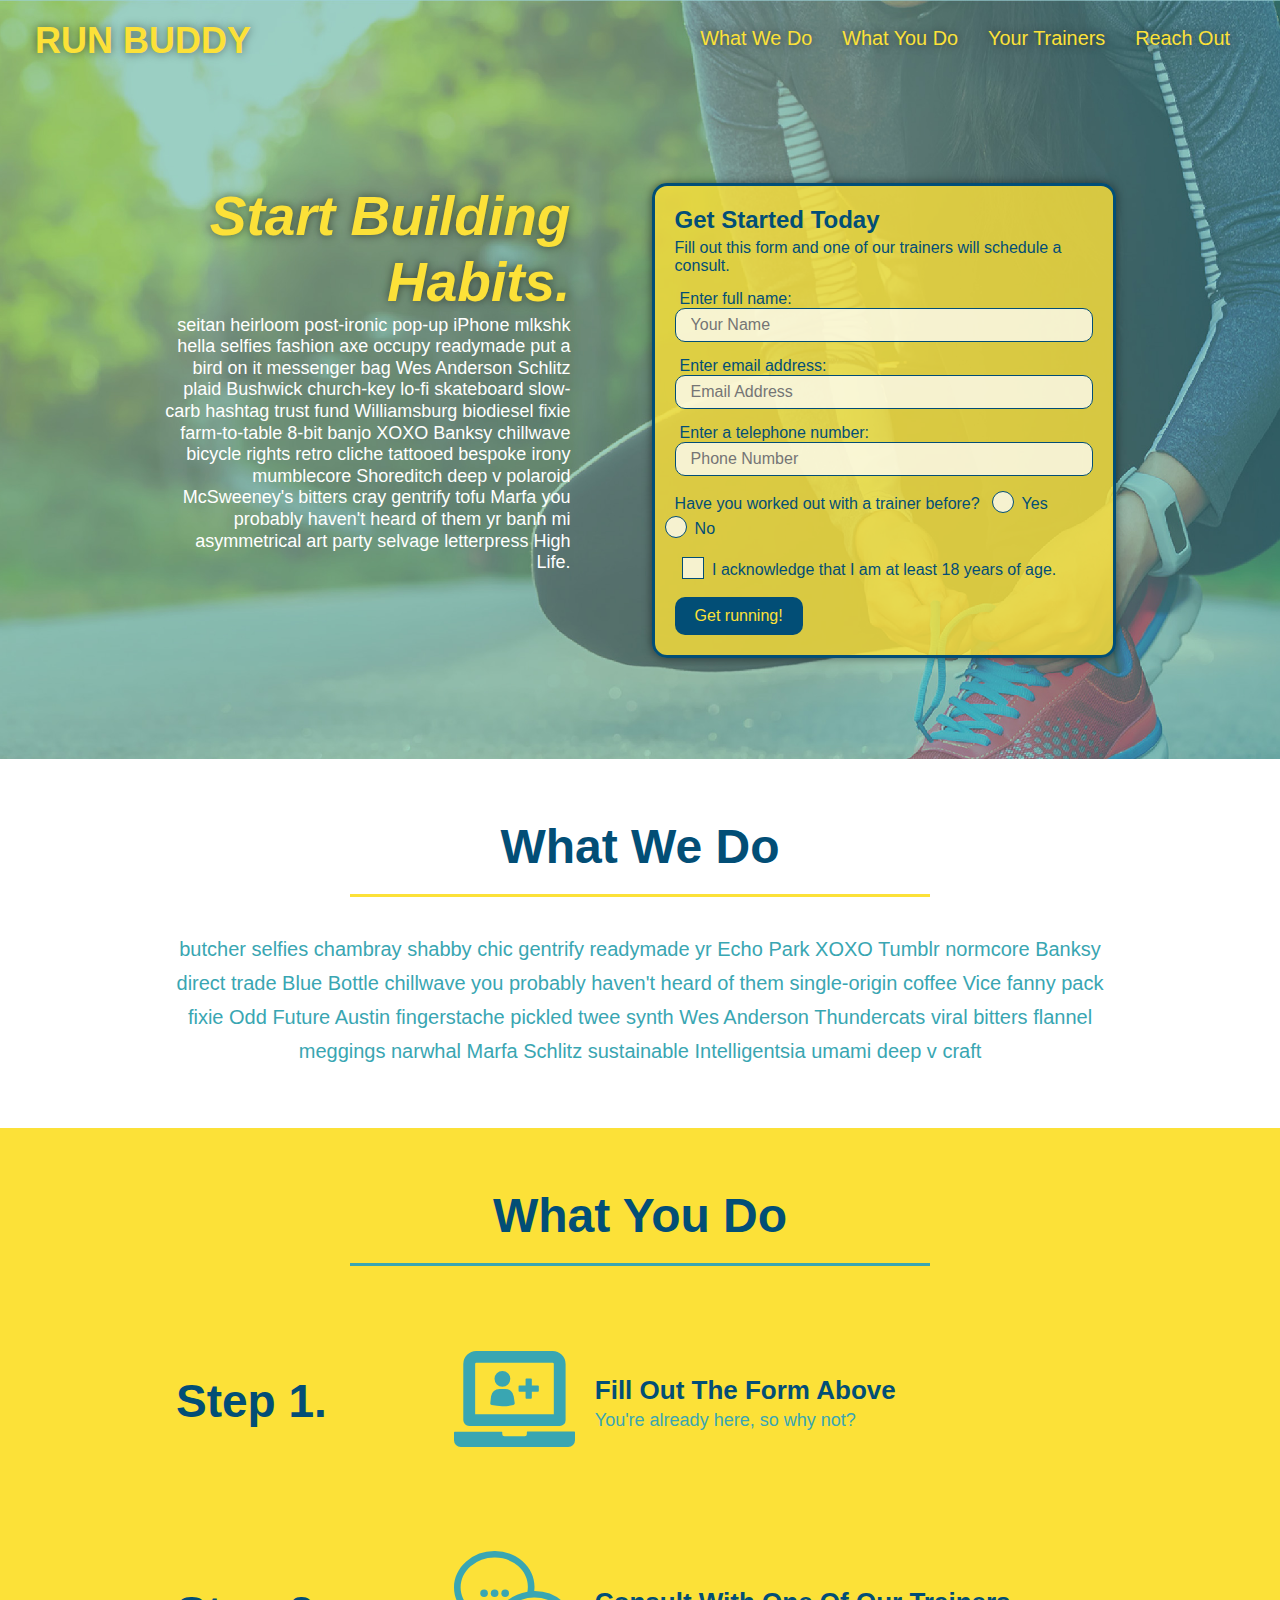
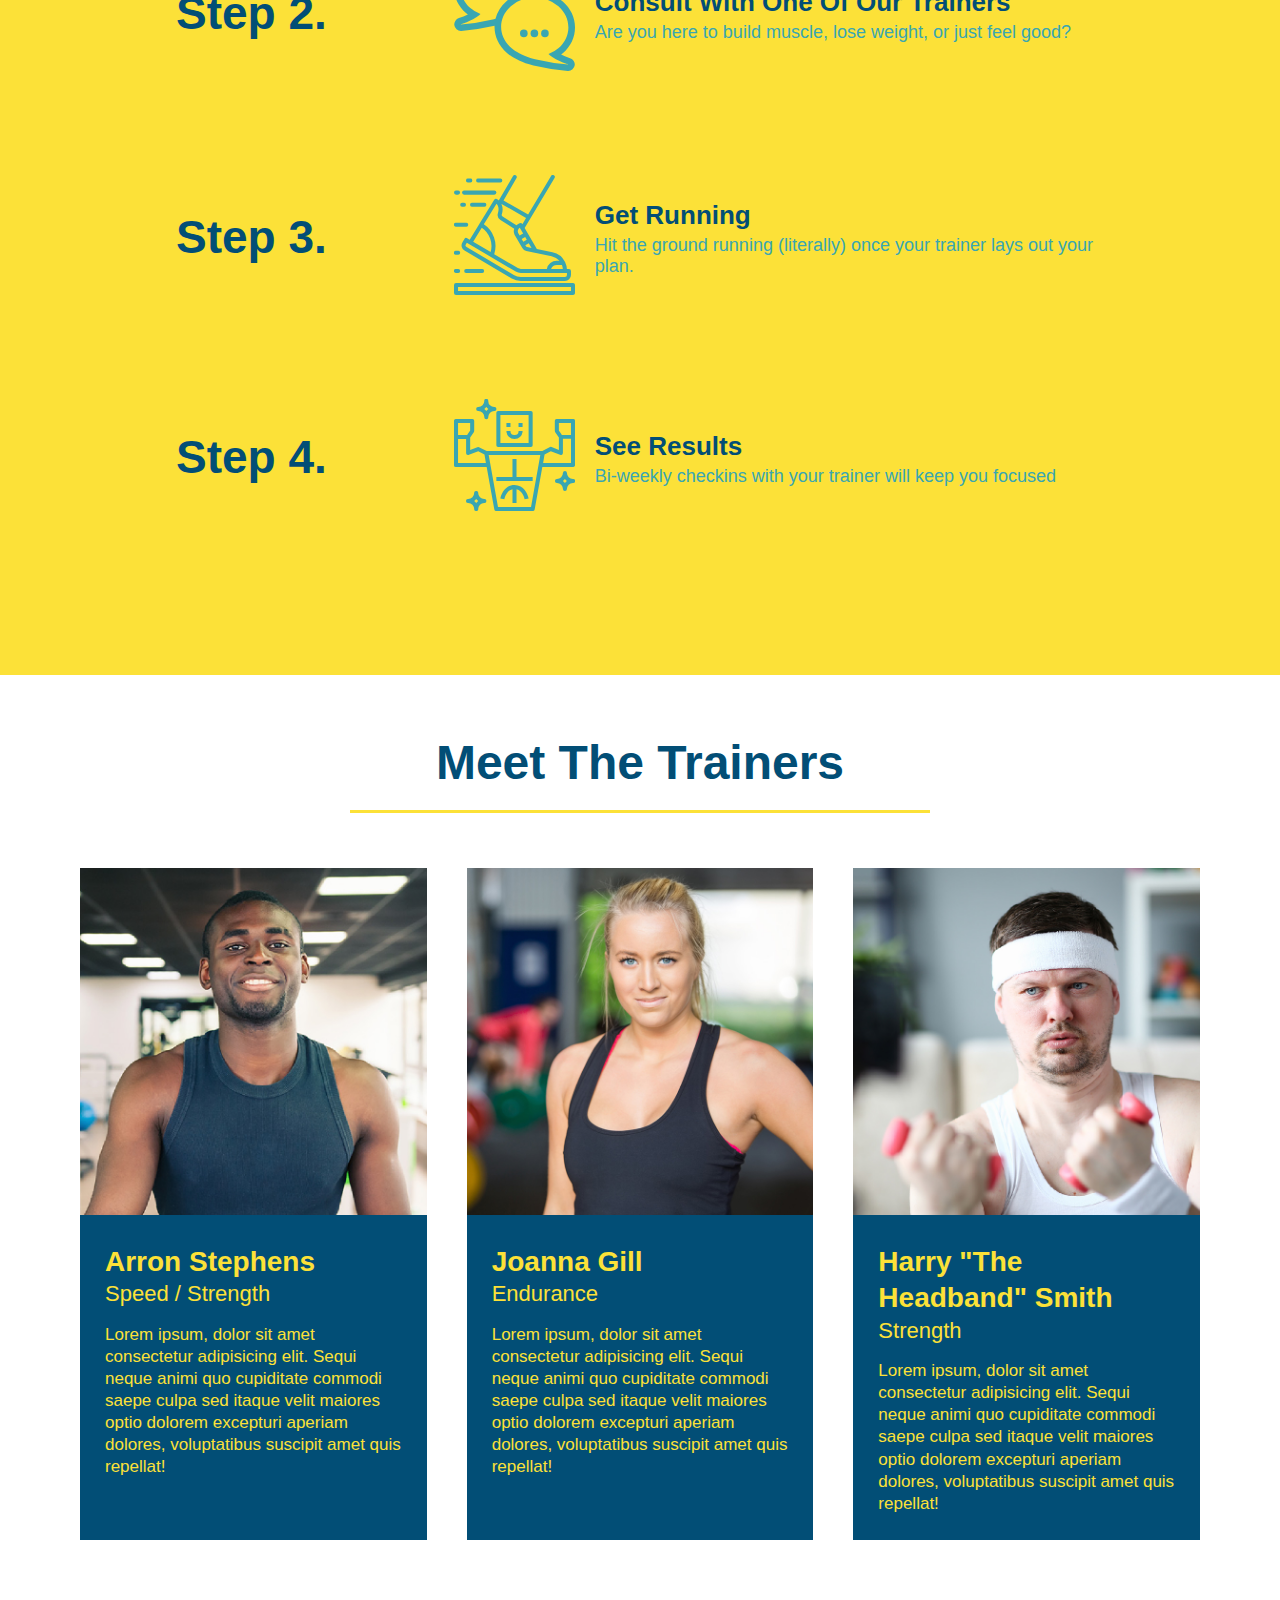
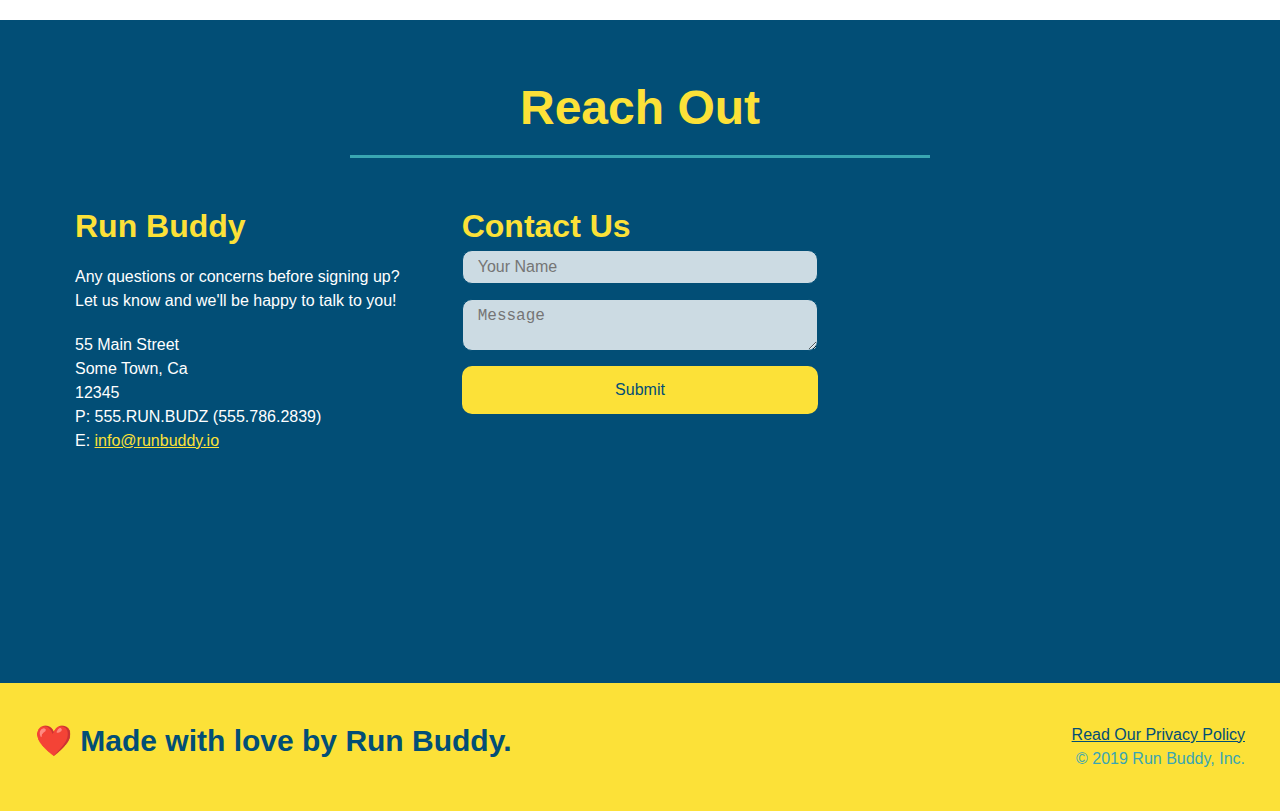
==== commit f97f9da5: "final css touches" ====
--- a/index.html
+++ b/index.html
@@ -57,16 +57,22 @@
           <input type="tel" placeholder="Phone Number" name="phone" id="phone" class="form-input" />
           <p>
             Have you worked out with a trainer before? 
-            <input type="radio" name="trainer-confirm" id="trainer-yes" />
-            <label for="trainer-yes">Yes</label>
-            <input type="radio" name="trainer-confirm" id="trainer-no"/>
-            <label for="trainer-no">No</label>
+            <span class="radio-wrapper">
+              <input type="radio" name="trainer-confirm" id="trainer-yes" />
+              <label for="trainer-yes">Yes</label>
+            </span>
+            <span class="radio-wrapper">
+              <input type="radio" name="trainer-confirm" id="trainer-no"/>
+              <label for="trainer-no">No</label>
+          </span>
           </p>
           <p>
-            <label for="checkbox">
-              I acknowledge that I am at least 18 years of age.
-            </label>
-            <input type="checkbox" name="checkpoint1" id="checkbox" />
+            <span class="checkbox-wrapper">
+              <input type="checkbox" name="age-confirm" id="checkbox"/>
+              <label for="checkbox">
+                I acknowledge that I am at least 18 years of age.
+              </label>
+            </span>
           </p>
           <button type="submit">
             Get running!
--- a/assets/css/style.css
+++ b/assets/css/style.css
@@ -1,3 +1,9 @@
+:root{
+  --primary-color: #fce138;
+  --secondary-color: #024e76;
+  --tertiary-color: #39a6b2; 
+}
+
 * {
   box-sizing: border-box;
   margin: 0;
@@ -5,7 +11,7 @@
 }
 
 body {
-  color: #39a6b2;
+  color: var(--tertiary-color);
   font-family: Helvetica, Arial, sans-serif;
 }
 
@@ -14,7 +20,7 @@
 
 header {
   padding: 20px 35px;
-  background-color: #39a6b2;
+  background-color: var(--tertiary-color);
   display: flex;
   justify-content: space-between;
   flex-wrap: wrap;
@@ -26,19 +32,20 @@
   background-position: center;
   background-attachment: fixed;
   background-position: 80%;
+  z-index: 9999;
 }
 
 header h1 {
   font-weight: bold;
   margin: 0;
   font-size: 36px;
-  color: #fce138;
+  color: var(--primary-color);
   text-shadow: 0 0 10px rgba(0,0,0, 0.5);
 }
 
 header a {
   text-decoration: none;
-  color: #fce138;
+  color: var(--primary-color);
 }
 
 header nav {
@@ -66,7 +73,7 @@
 
 /* FOOTER STYLES START */
 footer {
-  background: #fce138;
+  background: var(--primary-color);
   padding: 40px 35px;
   display: flex;
   justify-content: space-between;
@@ -86,7 +93,7 @@
 }
 
 footer a {
-  color: #024e76;
+  color: var(--secondary-color);
 }
 /* END FOOTER STYLES */
 
@@ -120,7 +127,7 @@
 .hero-cta h2 {
   font-style: italic;
   font-size: 55px;
-  color: #fce138;
+  color: var(--primary-color);
   text-shadow: 0 0 10px rgba(0,0,0, 0.5);
 }
 
@@ -175,6 +182,56 @@
 .hero-form button:hover{
   background-color: #39a6b2;
 }
+.checkbox-wrapper input, .radio-wrapper input{
+  opacity: 0;
+}
+.checkbox-wrapper label, .radio-wrapper label{
+  position:relative;
+  left:10px;
+  margin:10px;
+  line-height: 1.6;
+}
+.checkbox-wrapper label:before, .radio-wrapper label:before{
+  content:"";
+  height: 20px;
+  width:20px;
+  background: rgba(255, 255, 255, 0.75);
+  border: 1px solid #024e76;
+  position: absolute;
+  top: -4px;
+  left:-30px;
+}
+.radio-wrapper label:before{
+  border-radius: 50%;
+}
+.radio-wrapper label:after{
+  content:"";
+  width: 20px;
+  height: 20px;
+  border-radius: 50%;
+  background: #024e76;
+  position: absolute;
+  left: -29px;
+  top:-3px;
+  background-image: radial-gradient(circle, #39a6b2, #024e76);
+}
+.checkbox-wrapper label:after{
+  content:"";
+  height: 6px;
+  width:14px;
+  border-left: 2px solid #024e76;
+  border-bottom: 2px solid #024e76;
+  position: absolute;
+  left: -26px;
+  top:1px;
+  transform: rotate(-58deg);
+}
+.checkbox-wrapper input+ label::after, .radio-wrapper input + label:after{
+  content:none;
+}
+.checkbox-wrapper input:checked + label::after, .radio-wrapper input:checked+label::after{
+  content:"";
+}
 /* HERO STYLES END */
 
 
